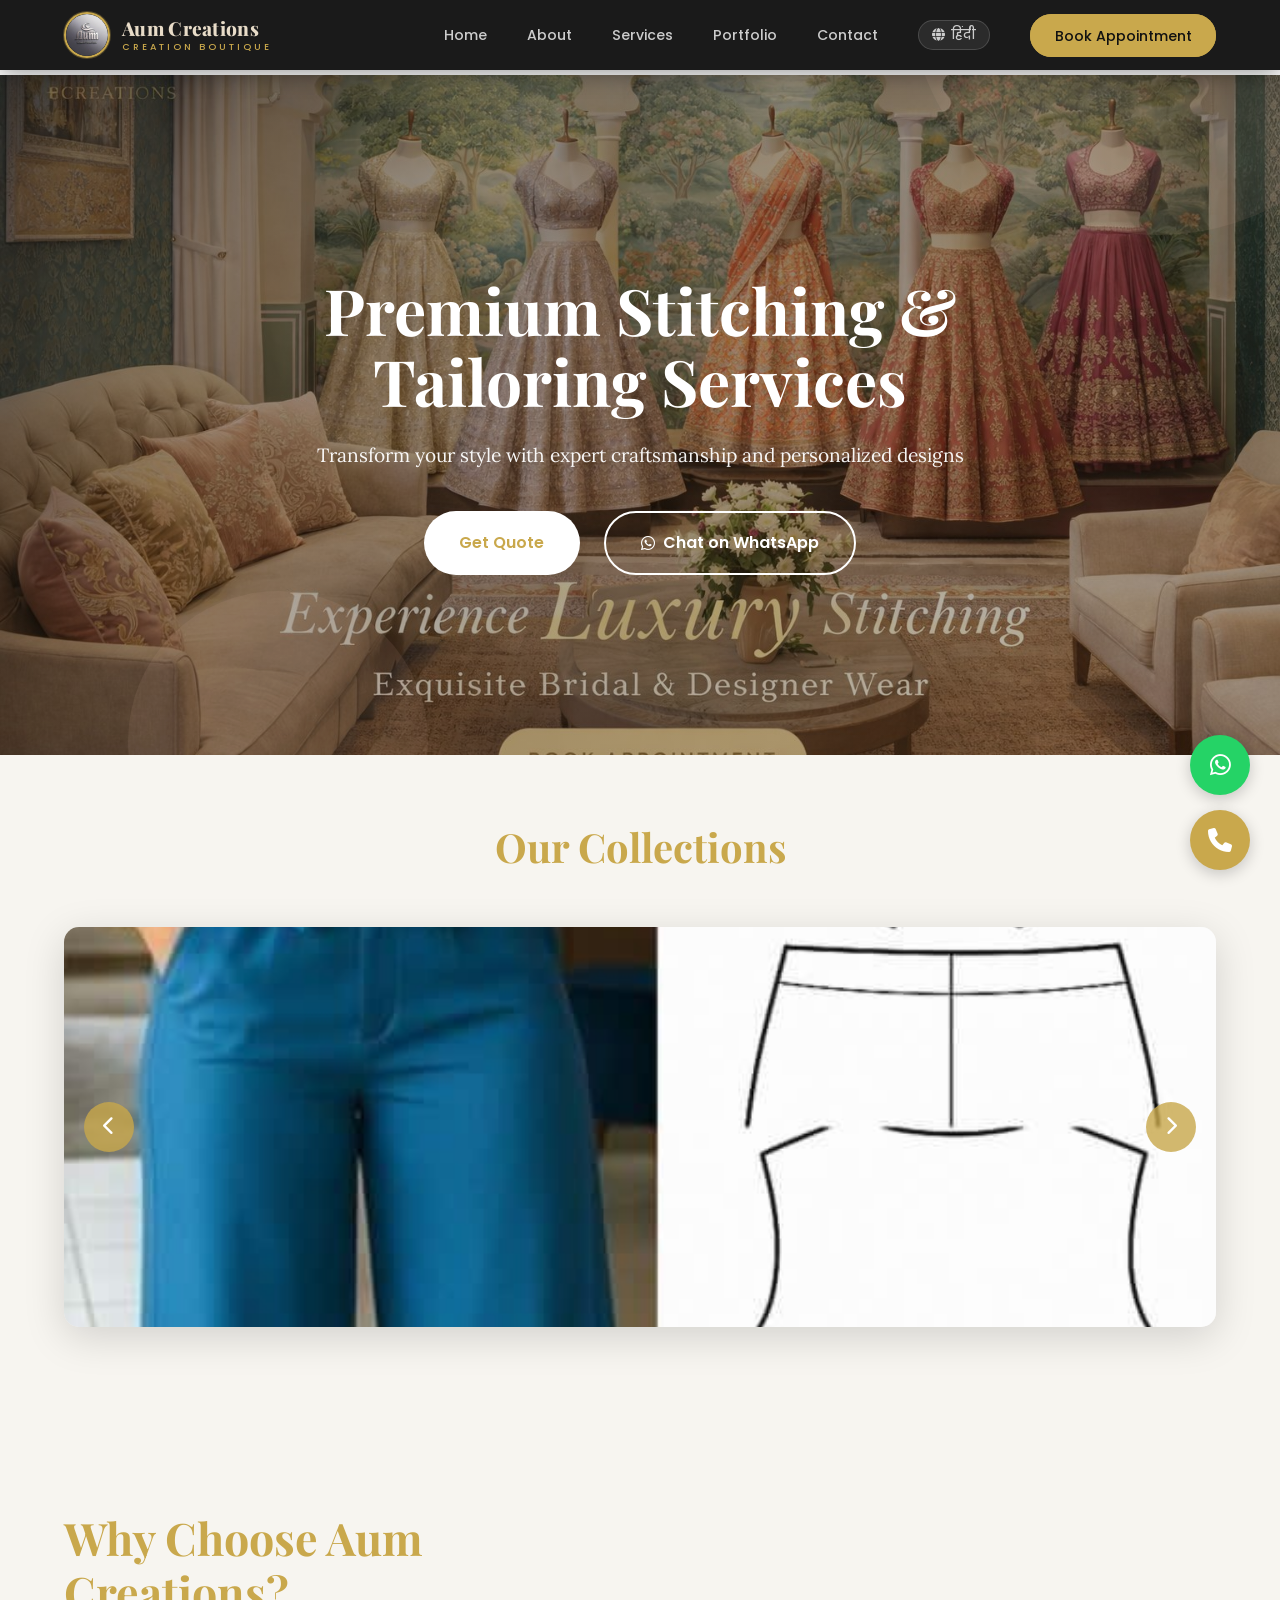
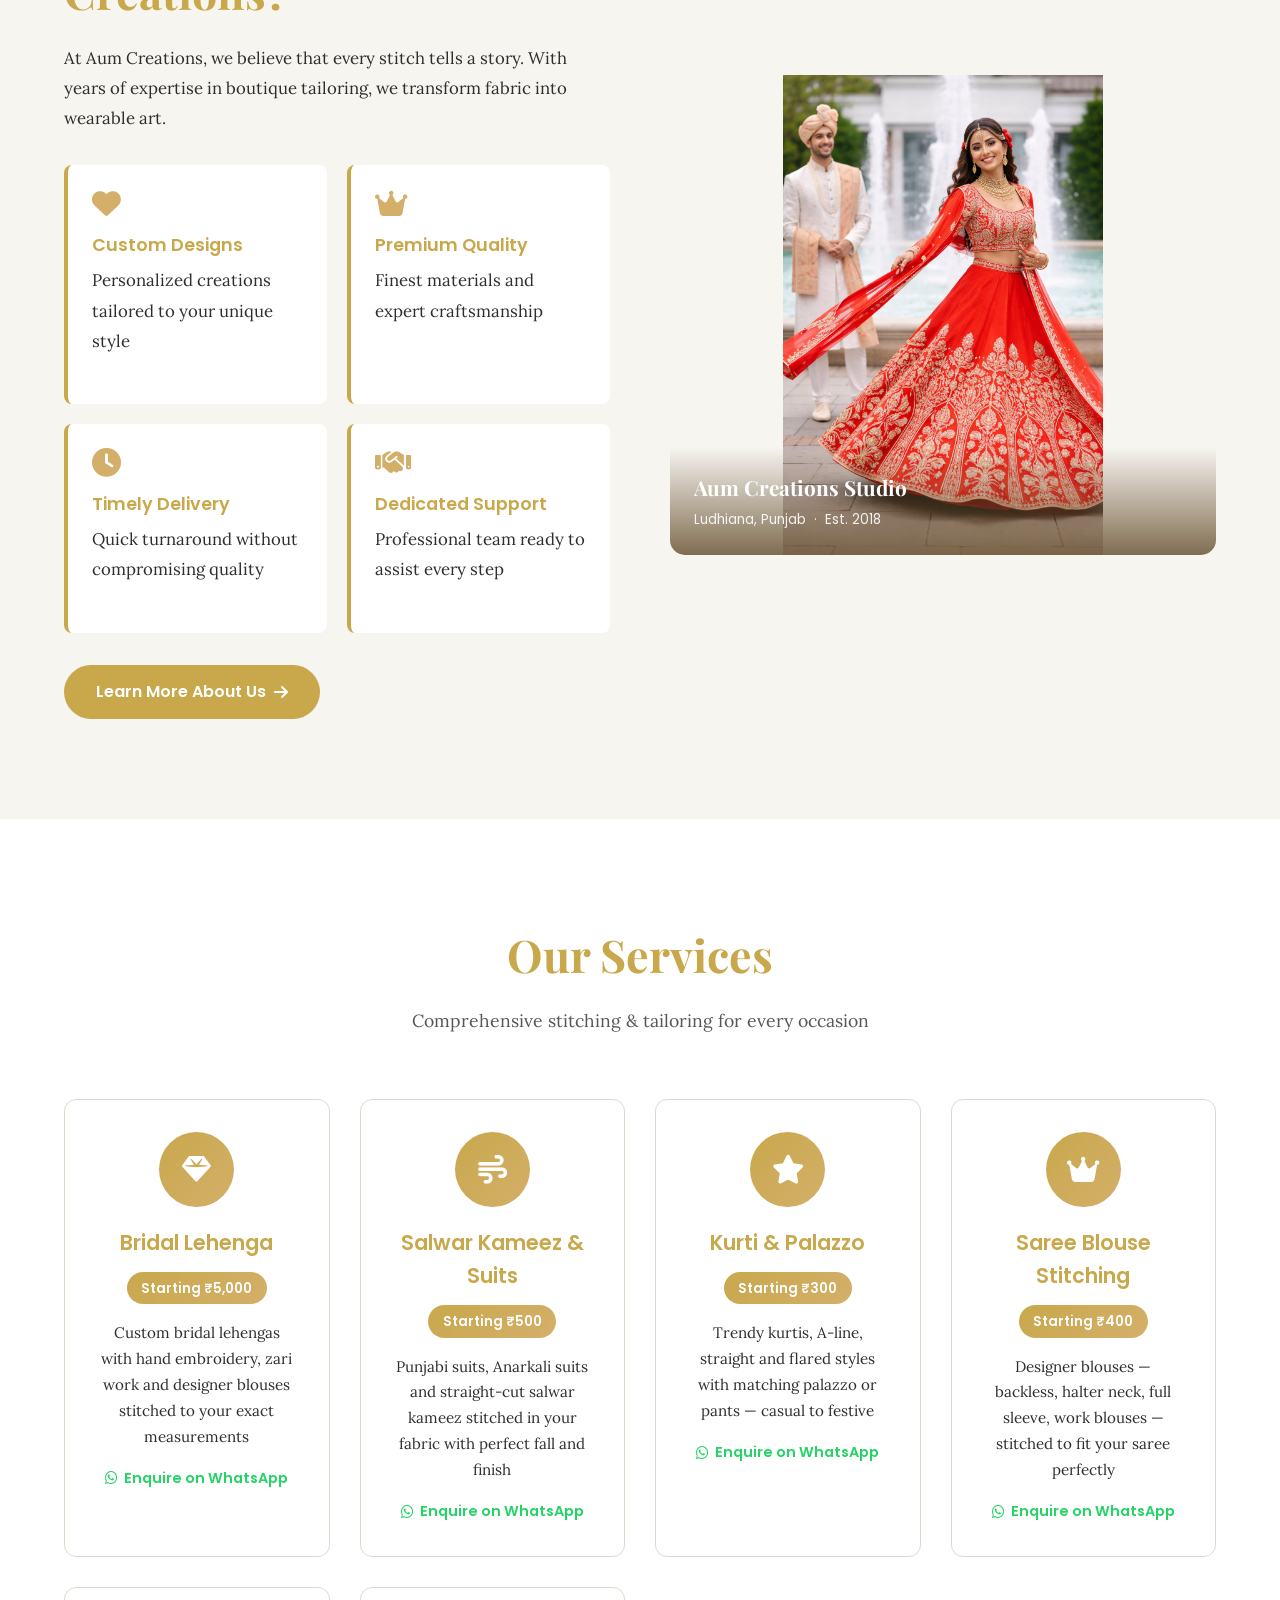
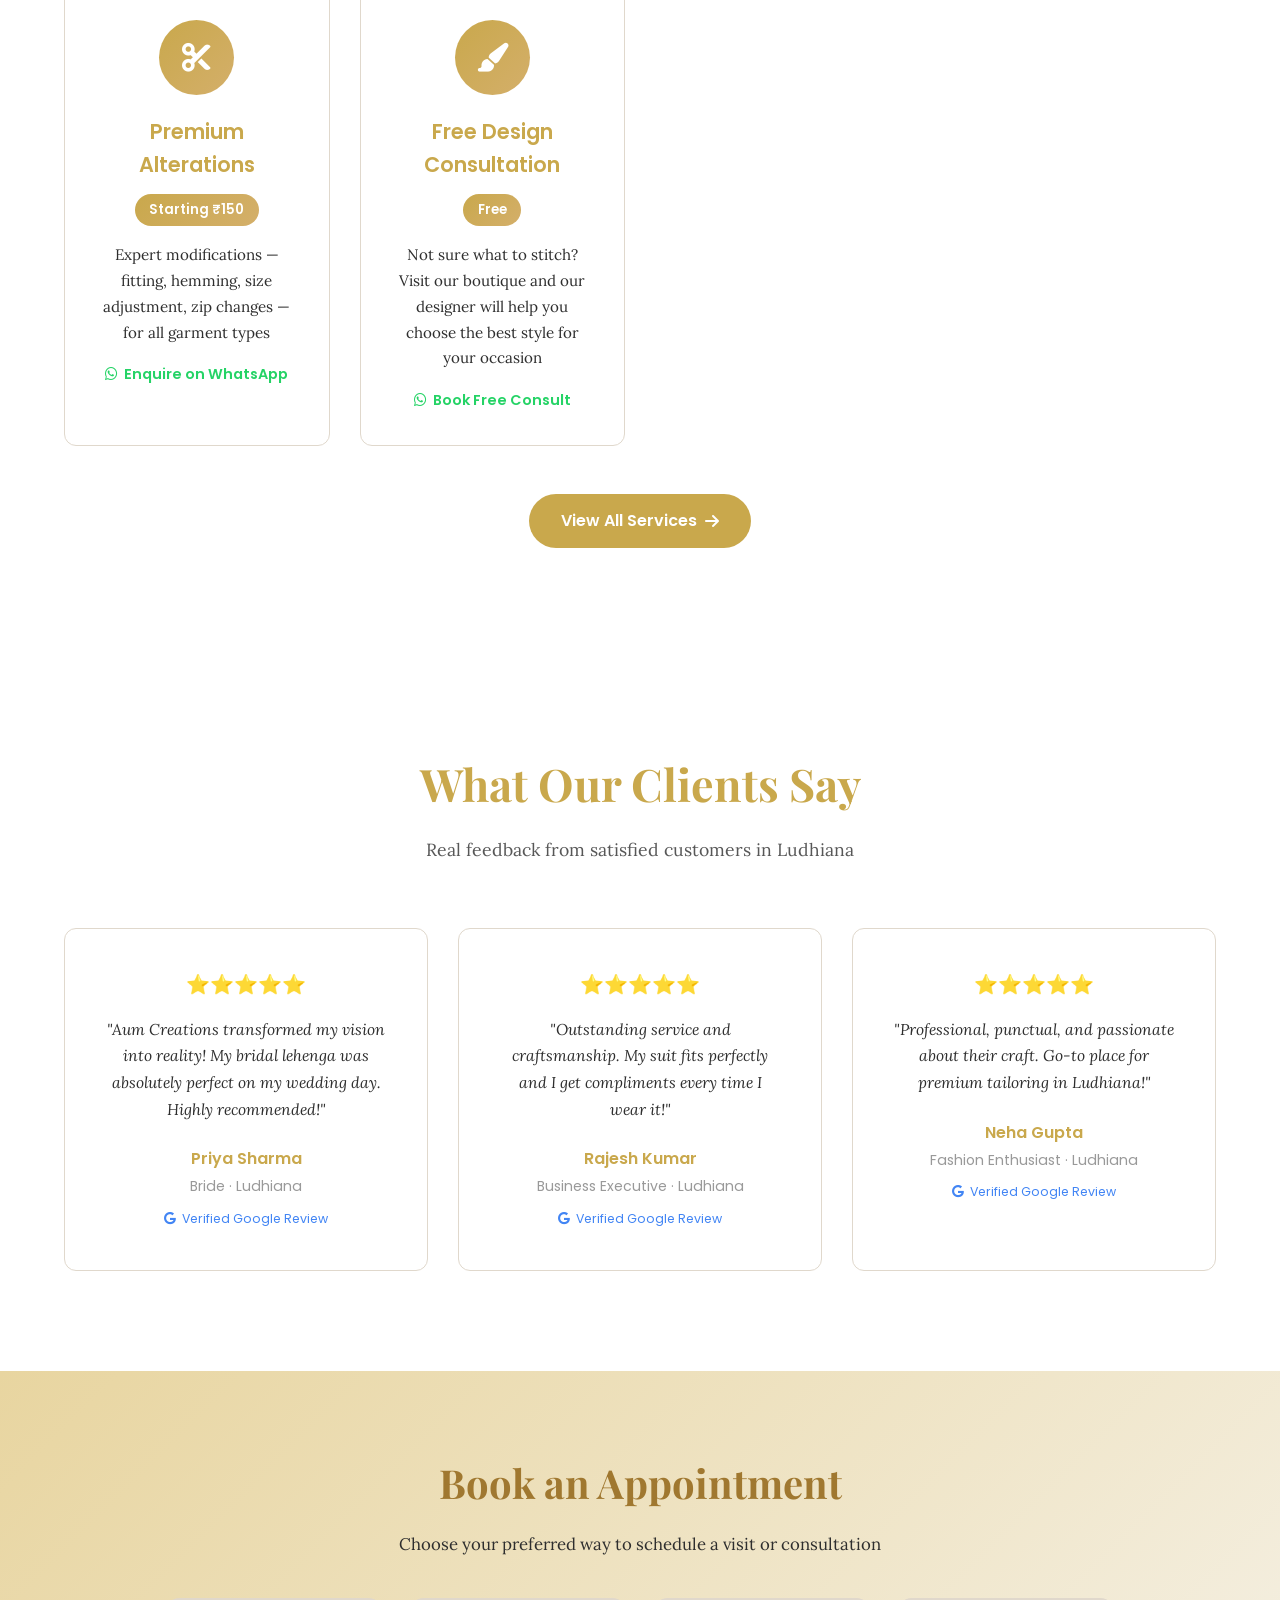
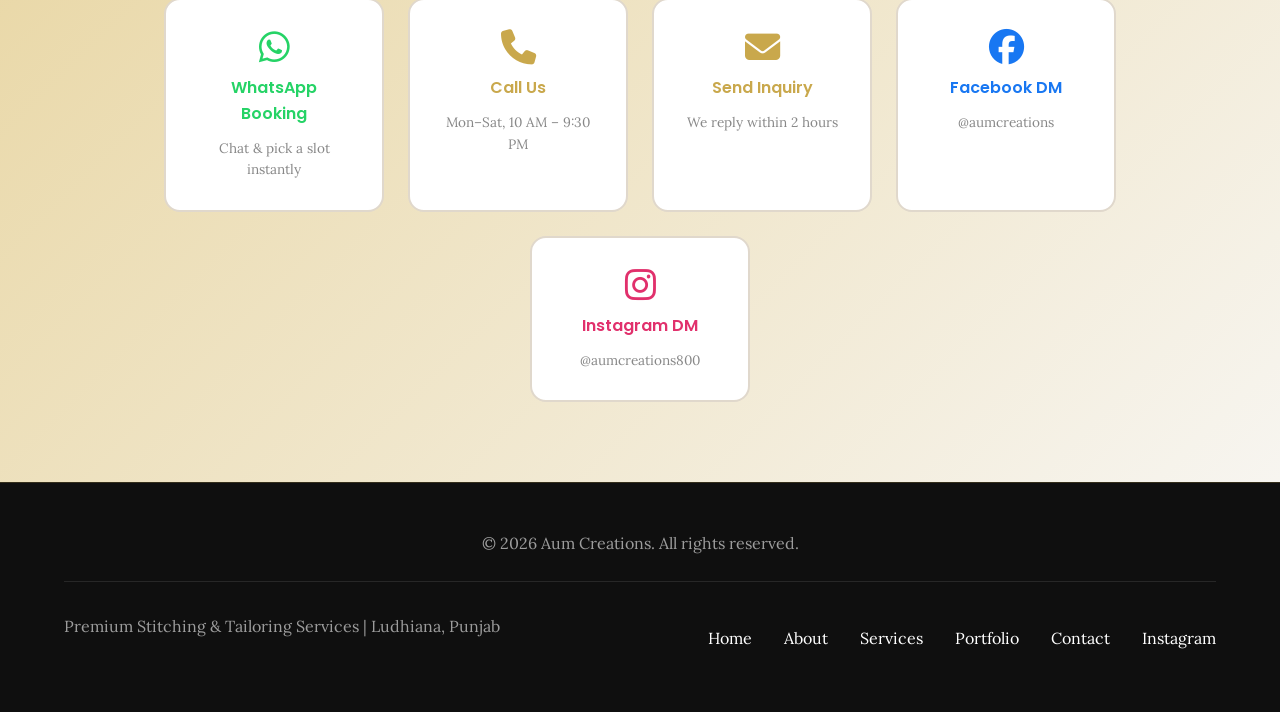
==== templates/index.html @ dcecace9 "first commit" ====
<!DOCTYPE html>
<html lang="en">
<head>
    <meta charset="UTF-8">
    <meta name="viewport" content="width=device-width, initial-scale=1.0">
    <title>Aum Creations - Premium Stitching & Tailoring Services</title>
    <meta name="description" content="Discover premium stitching and tailoring services at Aum Creations, Ludhiana. Expert craftsmanship, custom designs, bridal wear, and professional alterations.">
    <link rel="icon" href="data:image/svg+xml,<svg xmlns='http://www.w3.org/2000/svg' viewBox='0 0 100 100'><text y='.9em' font-size='90'>✂️</text></svg>">
    <link rel="preconnect" href="https://fonts.googleapis.com">
    <link rel="preconnect" href="https://fonts.gstatic.com" crossorigin>
    <link href="https://fonts.googleapis.com/css2?family=Playfair+Display:wght@700;800&family=Lora:wght@400;500;600&family=Poppins:wght@300;400;500;600&display=swap" rel="stylesheet">
    <link rel="stylesheet" href="https://cdnjs.cloudflare.com/ajax/libs/font-awesome/6.4.0/css/all.min.css">
    <link rel="stylesheet" href="/static/css/shared.css">
    <style>
        /* hero */
        .hero{margin-top:75px;background:linear-gradient(160deg,rgba(15,15,15,.5) 0%,rgba(30,22,10,.4) 50%,rgba(50,35,10,.3) 100%),url('/static/images/hero-luxury-bridal.png') center/cover no-repeat;color:var(--white);padding:120px 5% 100px;text-align:center;position:relative;overflow:hidden;min-height:680px;display:flex;align-items:center;justify-content:center}
        .hero::before{content:'';position:absolute;top:-50%;right:-10%;width:500px;height:500px;background:rgba(212,175,153,.1);border-radius:50%;animation:float 8s ease-in-out infinite}
        .hero::after{content:'';position:absolute;bottom:-20%;left:10%;width:300px;height:300px;background:rgba(212,175,153,.1);border-radius:50%;animation:float 10s ease-in-out infinite reverse}
        @keyframes float{0%,100%{transform:translateY(0)}50%{transform:translateY(-30px)}}
        .hero-content{position:relative;z-index:2;max-width:900px;animation:fadeInUp .8s ease-out}
        @keyframes fadeInUp{from{opacity:0;transform:translateY(30px)}to{opacity:1;transform:translateY(0)}}
        .hero h1{font-family:'Playfair Display',serif;font-size:4rem;margin-bottom:1.5rem;line-height:1.1}
        .hero p{font-size:1.2rem;margin-bottom:2.5rem;opacity:.95}
        .hero-cta{display:flex;gap:1.5rem;justify-content:center;flex-wrap:wrap}

        /* about preview */
        .about-preview{padding:100px 5%;background:var(--light);display:grid;grid-template-columns:1fr 1fr;gap:60px;align-items:center;max-width:1400px;margin:0 auto}
        .about-content h2{font-family:'Playfair Display',serif;font-size:2.8rem;margin-bottom:1.5rem;color:var(--primary);line-height:1.2}
        .about-content p{margin-bottom:1.5rem;font-size:1.05rem;line-height:1.8}
        .about-features{display:grid;grid-template-columns:1fr 1fr;gap:20px;margin-top:2rem}
        .feature-card{padding:1.5rem;background:var(--white);border-left:4px solid var(--primary);border-radius:8px;transition:all .3s}
        .feature-card:hover{transform:translateY(-8px);box-shadow:0 10px 30px rgba(139,111,71,.15)}
        .feature-card i{color:var(--accent);font-size:1.8rem;margin-bottom:.8rem}
        .feature-card h3{font-family:'Poppins',sans-serif;font-size:1.1rem;margin-bottom:.4rem;color:var(--primary);font-weight:600}
        .about-image{position:relative;height:480px;border-radius:15px;overflow:hidden}
        .about-image img{width:100%;height:100%;object-fit:contain;background:var(--light)}
        .about-image-overlay{position:absolute;bottom:0;left:0;right:0;background:linear-gradient(transparent,rgba(107,85,53,.85));padding:1.5rem;color:var(--white)}
        .about-image-overlay h3{font-family:'Playfair Display',serif;font-size:1.3rem;margin-bottom:.3rem}
        .about-image-overlay p{font-family:'Poppins',sans-serif;font-size:.85rem;opacity:.9}

        /* services preview */
        .services-preview{padding:100px 5%;max-width:1400px;margin:0 auto}
        .services-grid{display:grid;grid-template-columns:repeat(auto-fit,minmax(260px,1fr));gap:30px}
        .service-card{background:var(--white);border:1px solid var(--border);border-radius:12px;padding:2rem;text-align:center;transition:all .3s}
        .service-card:hover{border-color:var(--primary);box-shadow:0 15px 40px rgba(139,111,71,.2);transform:translateY(-12px)}
        .service-icon{width:75px;height:75px;background:linear-gradient(135deg,var(--primary),var(--accent));border-radius:50%;display:flex;align-items:center;justify-content:center;margin:0 auto 1.2rem;font-size:1.8rem;color:var(--white)}
        .service-card h3{font-family:'Poppins',sans-serif;font-size:1.3rem;margin-bottom:.8rem;color:var(--primary);font-weight:600}
        .price-tag{display:inline-block;background:linear-gradient(135deg,var(--primary),var(--accent));color:var(--white);font-family:'Poppins',sans-serif;font-size:.82rem;font-weight:600;padding:.35rem .9rem;border-radius:20px;margin-bottom:1rem}
        .service-card p{color:var(--text);line-height:1.7;margin-bottom:1rem;font-size:.95rem}
        .wa-link{display:inline-flex;align-items:center;gap:.4rem;color:#25d366;text-decoration:none;font-weight:600;font-family:'Poppins',sans-serif;font-size:.9rem;transition:all .3s}
        .wa-link:hover{color:#1da851;transform:translateX(3px)}
        .view-all-btn{text-align:center;margin-top:3rem}
        .view-all{display:inline-flex;align-items:center;gap:.5rem;background:var(--primary);color:var(--white);padding:.9rem 2rem;border-radius:30px;text-decoration:none;font-family:'Poppins',sans-serif;font-weight:600;transition:all .3s}
        .view-all:hover{background:var(--primary-dark);transform:translateY(-3px)}

        /* testimonials */
        .testimonials{padding:100px 5%;max-width:1400px;margin:0 auto}
        .testimonials-slider{display:grid;grid-template-columns:repeat(auto-fit,minmax(300px,1fr));gap:30px;margin-top:3rem}
        .testimonial-card{background:var(--white);border:1px solid var(--border);border-radius:12px;padding:2.5rem;text-align:center;transition:all .3s}
        .testimonial-card:hover{box-shadow:0 15px 40px rgba(139,111,71,.15);transform:translateY(-10px)}
        .stars{color:var(--warning);font-size:1.2rem;margin-bottom:1rem}
        .testimonial-text{font-size:.98rem;color:var(--text);margin-bottom:1.5rem;line-height:1.7;font-style:italic}
        .testimonial-author{font-family:'Poppins',sans-serif;font-weight:600;color:var(--primary);margin-bottom:.2rem}
        .testimonial-role{font-size:.88rem;color:#999;font-family:'Poppins',sans-serif}
        .google-badge{display:inline-flex;align-items:center;gap:.4rem;margin-top:.7rem;font-size:.78rem;color:#4285F4;font-family:'Poppins',sans-serif}

        /* booking */
        .booking{padding:80px 5%;background:linear-gradient(135deg,var(--primary-light),var(--light));text-align:center}
        .booking h2{font-family:'Playfair Display',serif;font-size:2.5rem;color:var(--primary-dark);margin-bottom:1rem}
        .booking>p{font-size:1.05rem;max-width:580px;margin:0 auto 2.5rem}
        .booking-options{display:flex;gap:1.5rem;justify-content:center;flex-wrap:wrap}
        .booking-option{background:var(--white);border:2px solid var(--border);border-radius:16px;padding:1.8rem 2rem;width:220px;cursor:pointer;transition:all .3s;text-decoration:none;color:var(--text);display:flex;flex-direction:column;align-items:center;gap:.7rem}
        .booking-option:hover{border-color:var(--primary);transform:translateY(-8px);box-shadow:0 12px 30px rgba(139,111,71,.2)}
        .booking-option i{font-size:2.2rem;color:var(--primary)}
        .booking-option h3{font-family:'Poppins',sans-serif;font-size:1rem;font-weight:600;color:var(--primary)}
        .booking-option p{font-size:.85rem;color:#888;text-align:center;margin:0}
        .booking-option.wa-opt i{color:#25d366}
        .booking-option.wa-opt:hover{border-color:#25d366}
        .booking-option.wa-opt h3{color:#25d366}
        .booking-option.insta-opt i{color:#E1306C}
        .booking-option.insta-opt:hover{border-color:#E1306C}
        .booking-option.insta-opt h3{color:#E1306C}
        .booking-option.fb-opt i{color:#1877F2}
        .booking-option.fb-opt:hover{border-color:#1877F2}
        .booking-option.fb-opt h3{color:#1877F2}

        /* image slider */
        .image-slider{padding:60px 5%;background:var(--light);max-width:1400px;margin:0 auto}
        .slider-header{text-align:center;margin-bottom:3rem}
        .slider-header h2{font-family:'Playfair Display',serif;font-size:2.5rem;color:var(--primary);margin-bottom:.8rem}
        .slider-container{position:relative;width:100%;overflow:hidden;border-radius:15px;box-shadow:0 10px 40px rgba(0,0,0,.15)}
        .slider-wrapper{display:flex;animation:slide 20s infinite linear}
        .slider-item{min-width:100%;height:400px;object-fit:cover;flex-shrink:0}
        @keyframes slide{0%{transform:translateX(0)}100%{transform:translateX(-300%)}}
        .slider-wrapper:hover{animation-play-state:paused}
        .slider-nav{position:absolute;top:50%;transform:translateY(-50%);width:100%;display:flex;justify-content:space-between;padding:0 20px;pointer-events:none;z-index:10}
        .slider-btn{background:rgba(201,168,76,.8);color:var(--white);border:none;width:50px;height:50px;border-radius:50%;font-size:1.2rem;cursor:pointer;transition:all .3s;pointer-events:all}
        .slider-btn:hover{background:var(--primary);transform:scale(1.1)}
        .slider-dots{text-align:center;padding:1.5rem 0 0}
        .dot{width:12px;height:12px;border-radius:50%;background:var(--border);margin:0 8px;display:inline-block;cursor:pointer;transition:all .3s}
        .dot.active{background:var(--primary);width:30px;border-radius:6px}

        @media(max-width:1024px){.about-preview{grid-template-columns:1fr}}
        @media(max-width:768px){
            .hero h1{font-size:2.4rem}.hero p{font-size:1.1rem}.hero-cta{flex-direction:column}.btn{width:100%;justify-content:center}
            .about-features{grid-template-columns:1fr}
            .booking-options{flex-direction:column;align-items:center}
            .booking-option{width:100%;max-width:300px}
        }
        @media(max-width:480px){.hero{padding:80px 3% 60px;min-height:auto}.hero h1{font-size:1.9rem}}
    </style>
</head>
<body class="lang-en" id="bodyEl">

<!-- HEADER -->
<header>
    <nav>
        <a href="/" class="logo"><img src="/static/images/logo.png" alt="Aum Creation Boutique Logo"><div class="logo-text">Aum Creations<span>Creation Boutique</span></div></a>
        <ul class="nav-links" id="navLinks">
            <li><a href="/"><span class="en">Home</span><span class="hi">होम</span></a></li>
            <li><a href="/about"><span class="en">About</span><span class="hi">हमारे बारे में</span></a></li>
            <li><a href="/services"><span class="en">Services</span><span class="hi">सेवाएं</span></a></li>
            <li><a href="/portfolio"><span class="en">Portfolio</span><span class="hi">पोर्टफोलियो</span></a></li>
            <li><a href="/contact"><span class="en">Contact</span><span class="hi">संपर्क</span></a></li>
            <li><button class="lang-btn" onclick="toggleLang()"><i class="fas fa-globe"></i><span id="langLabel">हिंदी</span></button></li>
            <li><a href="/contact" class="cta-btn"><span class="en">Book Appointment</span><span class="hi">अपॉइंटमेंट बुक करें</span></a></li>
        </ul>
        <button class="mobile-menu-toggle" id="mobileMenuToggle"><i class="fas fa-bars"></i></button>
    </nav>
</header>

<!-- HERO -->
<section class="hero" id="home">
    <div class="hero-content">
        <h1><span class="en">Premium Stitching &amp; Tailoring Services</span><span class="hi">प्रीमियम सिलाई और दर्जी सेवाएं</span></h1>
        <p><span class="en">Transform your style with expert craftsmanship and personalized designs</span><span class="hi">विशेषज्ञ कारीगरी और व्यक्तिगत डिज़ाइन के साथ अपनी स्टाइल बदलें</span></p>
        <div class="hero-cta">
            <a href="/contact" class="btn btn-primary"><span class="en">Get Quote</span><span class="hi">कोटेशन लें</span></a>
            <button class="btn btn-secondary" onclick="openWA('Hello Aum Creations! I would like to inquire about your services.')"><i class="fab fa-whatsapp"></i><span class="en">Chat on WhatsApp</span><span class="hi">WhatsApp पर बात करें</span></button>
        </div>
    </div>
</section>

<!-- IMAGE SLIDER -->
<section class="image-slider">
    <div class="slider-header">
        <h2><span class="en">Our Collections</span><span class="hi">हमारे संग्रह</span></h2>
    </div>
    <div class="slider-container">
        <div class="slider-wrapper" id="sliderWrapper">
            <img src="/static/images/design1.jpg" alt="Bridal Design 1" class="slider-item" loading="lazy">
            <img src="/static/images/design2.jpg" alt="Bridal Design 2" class="slider-item" loading="lazy">
            <img src="/static/images/design3.jpg" alt="Bridal Design 3" class="slider-item" loading="lazy">
            <img src="/static/images/design4.jpg" alt="Bridal Design 4" class="slider-item" loading="lazy">
            <img src="/static/images/design5.jpg" alt="Bridal Design 5" class="slider-item" loading="lazy">
            <img src="/static/images/design6.jpg" alt="Bridal Design 6" class="slider-item" loading="lazy">
            <!-- Repeat for infinite scroll -->
            <img src="/static/images/design1.jpg" alt="Bridal Design 1" class="slider-item" loading="lazy">
            <img src="/static/images/design2.jpg" alt="Bridal Design 2" class="slider-item" loading="lazy">
            <img src="/static/images/design3.jpg" alt="Bridal Design 3" class="slider-item" loading="lazy">
        </div>
        <div class="slider-nav">
            <button class="slider-btn" id="prevBtn" onclick="moveSlider(-1)"><i class="fas fa-chevron-left"></i></button>
            <button class="slider-btn" id="nextBtn" onclick="moveSlider(1)"><i class="fas fa-chevron-right"></i></button>
        </div>
    </div>
    <div class="slider-dots" id="sliderDots"></div>
</section>

<!-- ABOUT PREVIEW -->
<section class="about-preview" id="about">
    <div class="about-content">
        <h2><span class="en">Why Choose Aum Creations?</span><span class="hi">Aum Creations को क्यों चुनें?</span></h2>
        <p><span class="en">At Aum Creations, we believe that every stitch tells a story. With years of expertise in boutique tailoring, we transform fabric into wearable art.</span><span class="hi">Aum Creations में, हम मानते हैं कि हर सिलाई एक कहानी बताती है।</span></p>
        <div class="about-features">
            <div class="feature-card"><i class="fas fa-heart"></i><h3><span class="en">Custom Designs</span><span class="hi">कस्टम डिज़ाइन</span></h3><p><span class="en">Personalized creations tailored to your unique style</span><span class="hi">आपकी अनूठी स्टाइल के लिए</span></p></div>
            <div class="feature-card"><i class="fas fa-crown"></i><h3><span class="en">Premium Quality</span><span class="hi">प्रीमियम गुणवत्ता</span></h3><p><span class="en">Finest materials and expert craftsmanship</span><span class="hi">बेहतरीन सामग्री</span></p></div>
            <div class="feature-card"><i class="fas fa-clock"></i><h3><span class="en">Timely Delivery</span><span class="hi">समय पर डिलीवरी</span></h3><p><span class="en">Quick turnaround without compromising quality</span><span class="hi">गुणवत्ता से समझौता किए बिना</span></p></div>
            <div class="feature-card"><i class="fas fa-handshake"></i><h3><span class="en">Dedicated Support</span><span class="hi">समर्पित सहायता</span></h3><p><span class="en">Professional team ready to assist every step</span><span class="hi">हर कदम पर सहायता</span></p></div>
        </div>
        <div style="margin-top:2rem"><a href="/about" class="view-all"><span class="en">Learn More About Us</span><span class="hi">हमारे बारे में जानें</span> <i class="fas fa-arrow-right"></i></a></div>
    </div>
    <div class="about-image">
        <img src="/static/images/bridal-couple.png" alt="Aum Creations bridal collection" loading="lazy">
        <div class="about-image-overlay"><h3>Aum Creations Studio</h3><p>Ludhiana, Punjab &nbsp;·&nbsp; Est. 2018</p></div>
    </div>
</section>

<!-- SERVICES PREVIEW -->
<section class="services-preview">
    <div class="section-header">
        <h2><span class="en">Our Services</span><span class="hi">हमारी सेवाएं</span></h2>
        <p><span class="en">Comprehensive stitching &amp; tailoring for every occasion</span><span class="hi">हर अवसर के लिए व्यापक सिलाई सेवाएं</span></p>
    </div>
    <div class="services-grid" id="servicesGrid">
        <!-- Loaded from API -->
        <div class="service-card"><div class="service-icon"><i class="fas fa-gem"></i></div><h3>Bridal Lehenga</h3><div class="price-tag">Starting ₹5,000</div><p>Custom bridal lehengas with hand embroidery, zari work and designer blouses stitched to your exact measurements</p><a class="wa-link" href="#" onclick="return openWA('Hi! I am interested in Bridal Lehenga stitching.')"><i class="fab fa-whatsapp"></i> Enquire on WhatsApp</a></div>
        <div class="service-card"><div class="service-icon"><i class="fas fa-wind"></i></div><h3>Salwar Kameez &amp; Suits</h3><div class="price-tag">Starting ₹500</div><p>Punjabi suits, Anarkali suits and straight-cut salwar kameez stitched in your fabric with perfect fall and finish</p><a class="wa-link" href="#" onclick="return openWA('Hi! I want to get a Salwar Suit stitched.')"><i class="fab fa-whatsapp"></i> Enquire on WhatsApp</a></div>
        <div class="service-card"><div class="service-icon"><i class="fas fa-star"></i></div><h3>Kurti &amp; Palazzo</h3><div class="price-tag">Starting ₹300</div><p>Trendy kurtis, A-line, straight and flared styles with matching palazzo or pants — casual to festive</p><a class="wa-link" href="#" onclick="return openWA('Hi! I want Kurti stitching.')"><i class="fab fa-whatsapp"></i> Enquire on WhatsApp</a></div>
        <div class="service-card"><div class="service-icon"><i class="fas fa-crown"></i></div><h3>Saree Blouse Stitching</h3><div class="price-tag">Starting ₹400</div><p>Designer blouses — backless, halter neck, full sleeve, work blouses — stitched to fit your saree perfectly</p><a class="wa-link" href="#" onclick="return openWA('Hi! I need a saree blouse stitched.')"><i class="fab fa-whatsapp"></i> Enquire on WhatsApp</a></div>
        <div class="service-card"><div class="service-icon"><i class="fas fa-scissors"></i></div><h3>Premium Alterations</h3><div class="price-tag">Starting ₹150</div><p>Expert modifications — fitting, hemming, size adjustment, zip changes — for all garment types</p><a class="wa-link" href="#" onclick="return openWA('Hi! I need alteration services.')"><i class="fab fa-whatsapp"></i> Enquire on WhatsApp</a></div>
        <div class="service-card"><div class="service-icon"><i class="fas fa-paint-brush"></i></div><h3>Free Design Consultation</h3><div class="price-tag">Free</div><p>Not sure what to stitch? Visit our boutique and our designer will help you choose the best style for your occasion</p><a class="wa-link" href="#" onclick="return openWA('Hi! I would like a free design consultation.')"><i class="fab fa-whatsapp"></i> Book Free Consult</a></div>
    </div>
    <div class="view-all-btn"><a href="/services" class="view-all"><span class="en">View All Services</span><span class="hi">सभी सेवाएं देखें</span> <i class="fas fa-arrow-right"></i></a></div>
</section>

<!-- TESTIMONIALS -->
<section class="testimonials">
    <div class="section-header">
        <h2><span class="en">What Our Clients Say</span><span class="hi">हमारे ग्राहक क्या कहते हैं</span></h2>
        <p><span class="en">Real feedback from satisfied customers in Ludhiana</span><span class="hi">लुधियाना के संतुष्ट ग्राहकों की प्रतिक्रिया</span></p>
    </div>
    <div class="testimonials-slider">
        <div class="testimonial-card"><div class="stars">⭐⭐⭐⭐⭐</div><p class="testimonial-text">"Aum Creations transformed my vision into reality! My bridal lehenga was absolutely perfect on my wedding day. Highly recommended!"</p><p class="testimonial-author">Priya Sharma</p><p class="testimonial-role">Bride · Ludhiana</p><div class="google-badge"><i class="fab fa-google"></i> Verified Google Review</div></div>
        <div class="testimonial-card"><div class="stars">⭐⭐⭐⭐⭐</div><p class="testimonial-text">"Outstanding service and craftsmanship. My suit fits perfectly and I get compliments every time I wear it!"</p><p class="testimonial-author">Rajesh Kumar</p><p class="testimonial-role">Business Executive · Ludhiana</p><div class="google-badge"><i class="fab fa-google"></i> Verified Google Review</div></div>
        <div class="testimonial-card"><div class="stars">⭐⭐⭐⭐⭐</div><p class="testimonial-text">"Professional, punctual, and passionate about their craft. Go-to place for premium tailoring in Ludhiana!"</p><p class="testimonial-author">Neha Gupta</p><p class="testimonial-role">Fashion Enthusiast · Ludhiana</p><div class="google-badge"><i class="fab fa-google"></i> Verified Google Review</div></div>
    </div>
</section>

<!-- BOOKING -->
<section class="booking">
    <h2><span class="en">Book an Appointment</span><span class="hi">अपॉइंटमेंट बुक करें</span></h2>
    <p><span class="en">Choose your preferred way to schedule a visit or consultation</span><span class="hi">अपनी पसंदीदा विधि से अपॉइंटमेंट शेड्यूल करें</span></p>
    <div class="booking-options">
        <a class="booking-option wa-opt" href="#" onclick="return openWA('Hi! I would like to book an appointment.')"><i class="fab fa-whatsapp"></i><h3><span class="en">WhatsApp Booking</span><span class="hi">WhatsApp बुकिंग</span></h3><p><span class="en">Chat &amp; pick a slot instantly</span><span class="hi">तुरंत स्लॉट चुनें</span></p></a>
        <a class="booking-option" href="tel:+91 92172 97800"><i class="fas fa-phone"></i><h3><span class="en">Call Us</span><span class="hi">कॉल करें</span></h3><p><span class="en">Mon–Sat, 10 AM – 9:30 PM</span><span class="hi">सोम–शनि, सुबह 10 – शाम 9:30</span></p></a>
        <a class="booking-option" href="/contact"><i class="fas fa-envelope"></i><h3><span class="en">Send Inquiry</span><span class="hi">जानकारी भेजें</span></h3><p><span class="en">We reply within 2 hours</span><span class="hi">2 घंटे में जवाब</span></p></a>
        <a class="booking-option fb-opt" href="https://www.facebook.com/profile.php?id=61583735537832" target="_blank"><i class="fab fa-facebook"></i><h3>Facebook DM</h3><p>@aumcreations</p></a>
        <a class="booking-option insta-opt" href="https://www.instagram.com/aumcreations800/" target="_blank"><i class="fab fa-instagram"></i><h3>Instagram DM</h3><p>@aumcreations800</p></a>
    </div>
</section>

<!-- FOOTER -->
<footer>
    <p>&copy; <span id="yr"></span> Aum Creations. All rights reserved.</p>
    <div class="footer-bottom">
        <p>Premium Stitching &amp; Tailoring Services | Ludhiana, Punjab</p>
        <div class="footer-links">
            <a href="/">Home</a><a href="/about">About</a><a href="/services">Services</a>
            <a href="/portfolio">Portfolio</a><a href="/contact">Contact</a>
            <a href="https://www.instagram.com/aumcreations800/" target="_blank">Instagram</a>
        </div>
    </div>
</footer>

<!-- STICKY -->
<div class="sticky-contact">
    <a href="#" onclick="return openWA('Hello Aum Creations!')" class="sticky-btn whatsapp-btn"><i class="fab fa-whatsapp"></i></a>
    <a href="tel:+91 92172 97800" class="sticky-btn call-btn"><i class="fas fa-phone"></i></a>
    <div class="sticky-btn scroll-to-top" id="scrollToTop"><i class="fas fa-arrow-up"></i></div>
</div>

<script src="/static/js/shared.js"></script>
<script>
// Image Slider
let currentSlide = 0;
let sliderAutoplay;

function startSlider() {
    const sliderWrapper = document.getElementById('sliderWrapper');
    const totalItems = 9; // 6 original + 3 repeat
    
    sliderAutoplay = setInterval(() => {
        currentSlide += 1;
        if (currentSlide >= totalItems) {
            currentSlide = 0;
        }
        updateSlider();
    }, 3000); // Auto advance every 3 seconds
}

function moveSlider(direction) {
    const sliderWrapper = document.getElementById('sliderWrapper');
    const totalItems = 9;
    currentSlide += direction;
    
    if (currentSlide < 0) {
        currentSlide = totalItems - 1;
    } else if (currentSlide >= totalItems) {
        currentSlide = 0;
    }
    
    clearInterval(sliderAutoplay);
    updateSlider();
    startSlider();
}

function updateSlider() {
    const sliderWrapper = document.getElementById('sliderWrapper');
    const offset = -currentSlide * 100;
    sliderWrapper.style.transform = `translateX(${offset}%)`;
    sliderWrapper.style.transition = 'transform 0.5s ease-in-out';
}

// Initialize slider on page load
document.addEventListener('DOMContentLoaded', () => {
    startSlider();
});
</script>
</body>
</html>
---- static/css/shared.css ----
*{margin:0;padding:0;box-sizing:border-box}
:root{
  --primary:#c9a84c;
  --primary-dark:#a07830;
  --primary-light:#e8d5a0;
  --accent:#d4af6a;
  --dark:#111111;
  --nav-bg:#1a1a1a;
  --light:#f7f5f0;
  --white:#ffffff;
  --text:#2e2e2e;
  --border:#e0d8cc;
  --success:#27ae60;
  --warning:#f39c12;
  --silver:#b0b8c1;
  --charcoal:#374151;
}
html{scroll-behavior:smooth}
body{font-family:'Lora',serif;color:var(--text);background:var(--white);line-height:1.6;overflow-x:hidden}

/* language */
.lang-en .hi{display:none}
.lang-hi .en{display:none}

/* header */
header{background:var(--nav-bg);position:fixed;top:0;left:0;right:0;z-index:1000;box-shadow:0 2px 24px rgba(0,0,0,.45);animation:slideDown .6s ease-out}
@keyframes slideDown{from{transform:translateY(-100%);opacity:0}to{transform:translateY(0);opacity:1}}
nav{display:flex;justify-content:space-between;align-items:center;padding:0.75rem 5%;max-width:1400px;margin:0 auto;width:100%}

/* ── LOGO ── */
.logo{display:flex;align-items:center;gap:0.75rem;text-decoration:none;line-height:1}
.logo img{
  height:46px;width:46px;
  object-fit:cover;
  border-radius:50%;
  border:2px solid var(--primary);
  box-shadow:0 0 0 1px rgba(201,168,76,0.3);
  flex-shrink:0;
  display:block;
}
.logo-text{
  display:flex;flex-direction:column;
  font-family:'Playfair Display',serif;
  font-size:1.2rem;font-weight:800;
  color:#e8dcc8;
  letter-spacing:0.3px;line-height:1.2;
}
.logo-text span{
  font-size:0.58rem;font-weight:500;
  color:var(--primary);
  letter-spacing:3px;
  font-family:'Poppins',sans-serif;
  text-transform:uppercase;
  margin-top:1px;
}

/* nav links */
.nav-links{display:flex;list-style:none;gap:2.5rem;align-items:center}
.nav-links a{color:#ccc;text-decoration:none;font-family:'Poppins',sans-serif;font-size:.88rem;font-weight:500;position:relative;transition:color .3s}
.nav-links a::after{content:'';position:absolute;bottom:-5px;left:0;width:0;height:2px;background:var(--primary);transition:width .3s}
.nav-links a:hover{color:var(--primary)}
.nav-links a:hover::after{width:100%}
.cta-btn{background:var(--primary);color:var(--dark)!important;padding:.6rem 1.4rem;border-radius:30px;font-family:'Poppins',sans-serif;font-weight:600;transition:all .3s;border:2px solid var(--primary)}
.cta-btn::after{display:none!important}
.cta-btn:hover{background:transparent;color:var(--primary)!important;transform:translateY(-2px);box-shadow:0 8px 20px rgba(201,168,76,.25)}
.lang-btn{background:rgba(255,255,255,0.08);border:1px solid rgba(255,255,255,0.15);border-radius:20px;padding:.3rem .8rem;cursor:pointer;font-family:'Poppins',sans-serif;font-size:.8rem;font-weight:500;color:#ccc;transition:all .3s;display:flex;align-items:center;gap:.4rem}
.lang-btn:hover{background:var(--primary);color:var(--dark);border-color:var(--primary)}
.mobile-menu-toggle{display:none;background:none;border:none;font-size:1.5rem;cursor:pointer;color:var(--primary)}

/* buttons */
.btn{padding:1.1rem 2.2rem;font-size:1rem;border:none;border-radius:40px;cursor:pointer;font-family:'Poppins',sans-serif;font-weight:600;transition:all .3s;text-decoration:none;display:inline-flex;align-items:center;gap:.5rem}
.btn-primary{background:var(--white);color:var(--primary)}
.btn-primary:hover{transform:translateY(-4px);box-shadow:0 12px 30px rgba(0,0,0,.3)}
.btn-secondary{background:transparent;color:var(--white);border:2px solid var(--white)}
.btn-secondary:hover{background:var(--white);color:var(--primary);transform:translateY(-4px)}

/* section headers */
.section-header{text-align:center;margin-bottom:4rem}
.section-header h2{font-family:'Playfair Display',serif;font-size:2.8rem;color:var(--primary);margin-bottom:1rem}
.section-header p{font-size:1.1rem;color:var(--text);max-width:600px;margin:0 auto;opacity:.8}

/* sticky */
.sticky-contact{position:fixed;bottom:30px;right:30px;z-index:999;display:flex;flex-direction:column;gap:15px}
.sticky-btn{width:60px;height:60px;border-radius:50%;display:flex;align-items:center;justify-content:center;cursor:pointer;transition:all .3s;box-shadow:0 4px 15px rgba(0,0,0,.2);text-decoration:none;font-size:1.5rem}
.whatsapp-btn{background:#25d366;color:var(--white)}
.whatsapp-btn:hover{background:#20ba5a;transform:scale(1.15)}
.call-btn{background:var(--primary);color:var(--white)}
.call-btn:hover{background:var(--primary-dark);transform:scale(1.15)}
.scroll-to-top{background:var(--accent);color:var(--white);display:none}
.scroll-to-top.show{display:flex}
.scroll-to-top:hover{transform:scale(1.15)}

/* footer */
footer{background:#0f0f0f;color:#ccc;padding:3rem 5%;text-align:center;border-top:1px solid rgba(201,168,76,0.2)}
footer p{margin-bottom:1.5rem;opacity:.75}
.footer-bottom{border-top:1px solid rgba(255,255,255,.1);padding-top:2rem;display:flex;justify-content:space-between;align-items:center;flex-wrap:wrap;gap:2rem;max-width:1400px;margin:0 auto}
.footer-links{display:flex;gap:2rem;justify-content:center;flex-wrap:wrap}
.footer-links a{color:var(--white);text-decoration:none;transition:color .3s}
.footer-links a:hover{color:var(--accent)}

/* page hero (for inner pages) */
.page-hero{margin-top:75px;background:linear-gradient(135deg,rgba(15,15,15,.5),rgba(30,22,10,.4)),url('images/hero-luxury-bridal.png') center/cover no-repeat;color:var(--white);padding:80px 5%;text-align:center}
.page-hero h1{font-family:'Playfair Display',serif;font-size:3rem;margin-bottom:1rem}
.page-hero p{font-size:1.1rem;opacity:.9}

/* responsive */
@media(max-width:1024px){.about,.contact-wrapper{grid-template-columns:1fr}}
@media(max-width:768px){
    .mobile-menu-toggle{display:block}
    .nav-links{position:absolute;top:100%;left:0;right:0;background:var(--nav-bg);flex-direction:column;gap:1rem;padding:2rem;display:none;box-shadow:0 10px 30px rgba(0,0,0,.5);border-top:1px solid rgba(255,255,255,0.07)}
    .nav-links.active{display:flex}
    .section-header h2{font-size:2rem}
    .footer-bottom{flex-direction:column;text-align:center}
    .footer-links{justify-content:center}
    .sticky-contact{bottom:20px;right:20px}
}
@media(max-width:480px){
    nav{padding:0.6rem 3%}.logo img{height:36px;width:36px}.logo-text{font-size:1rem}
    .sticky-btn{width:50px;height:50px;font-size:1.2rem}
}
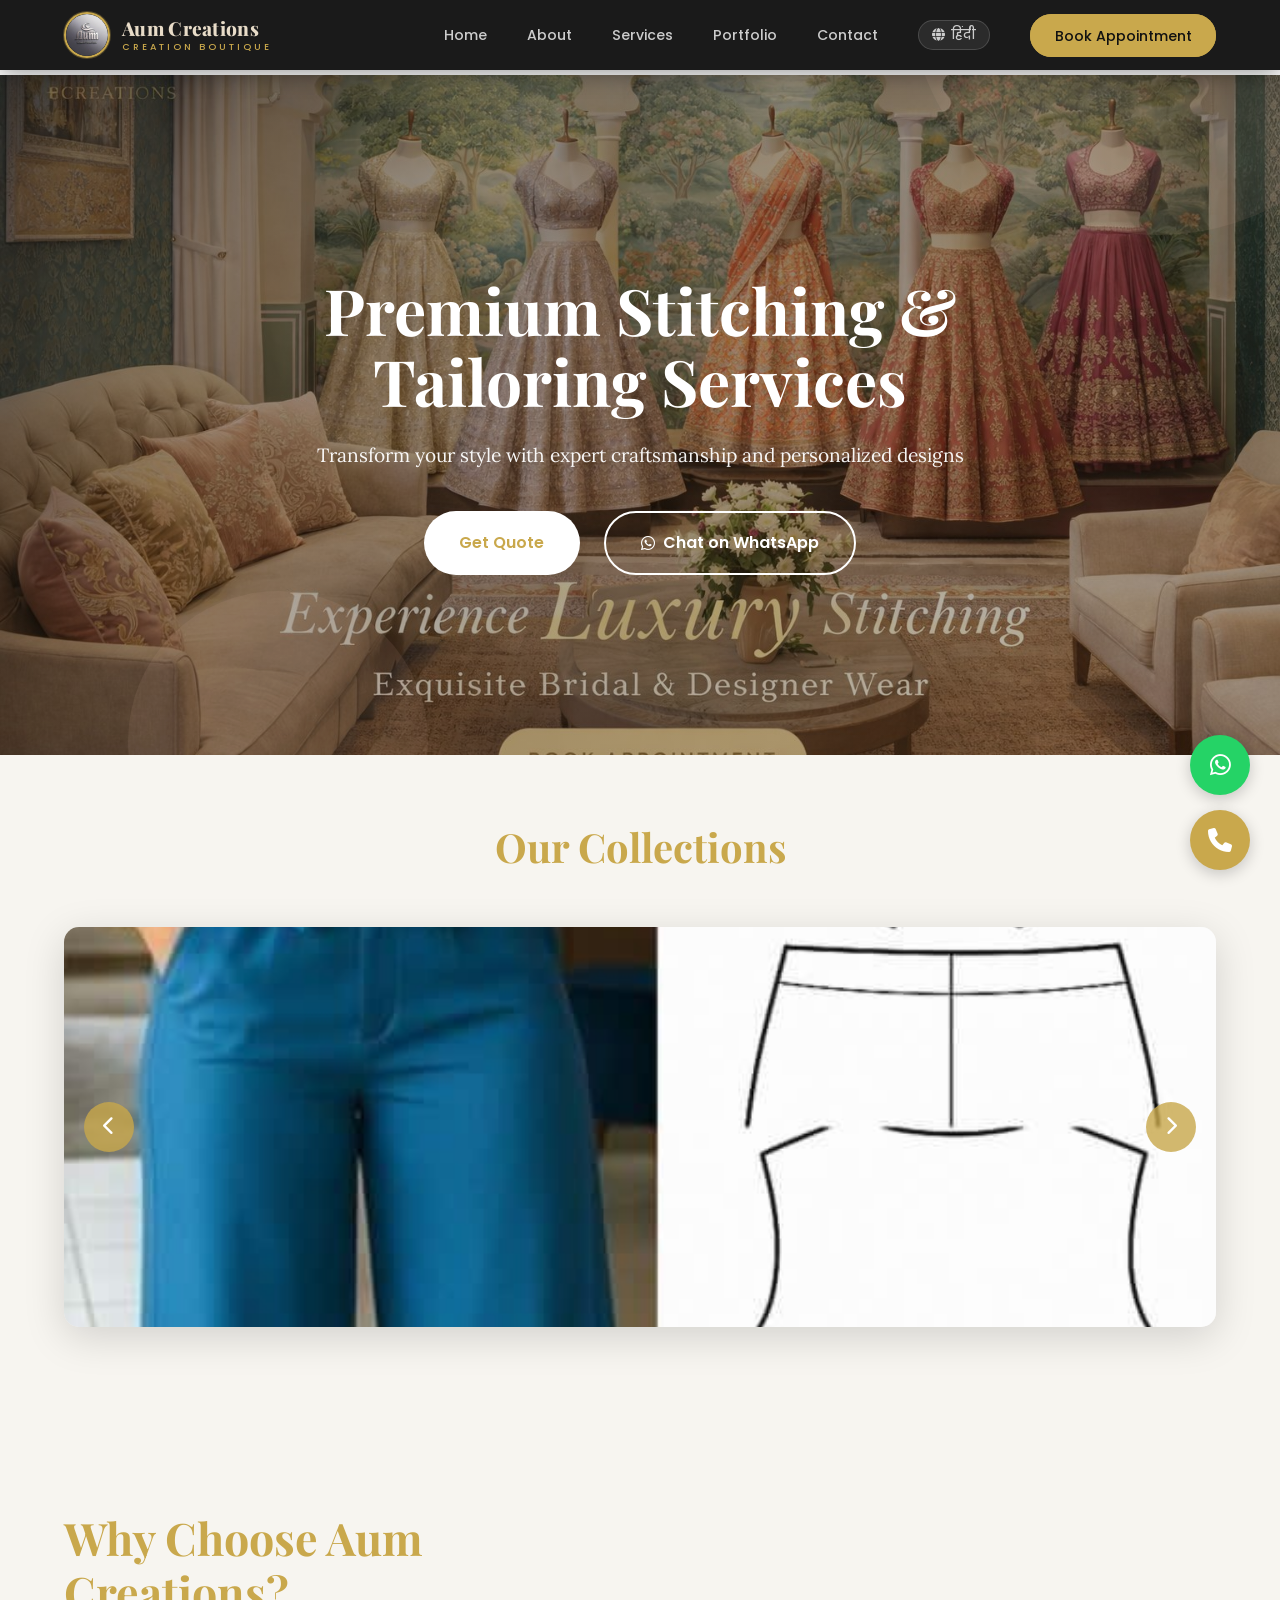
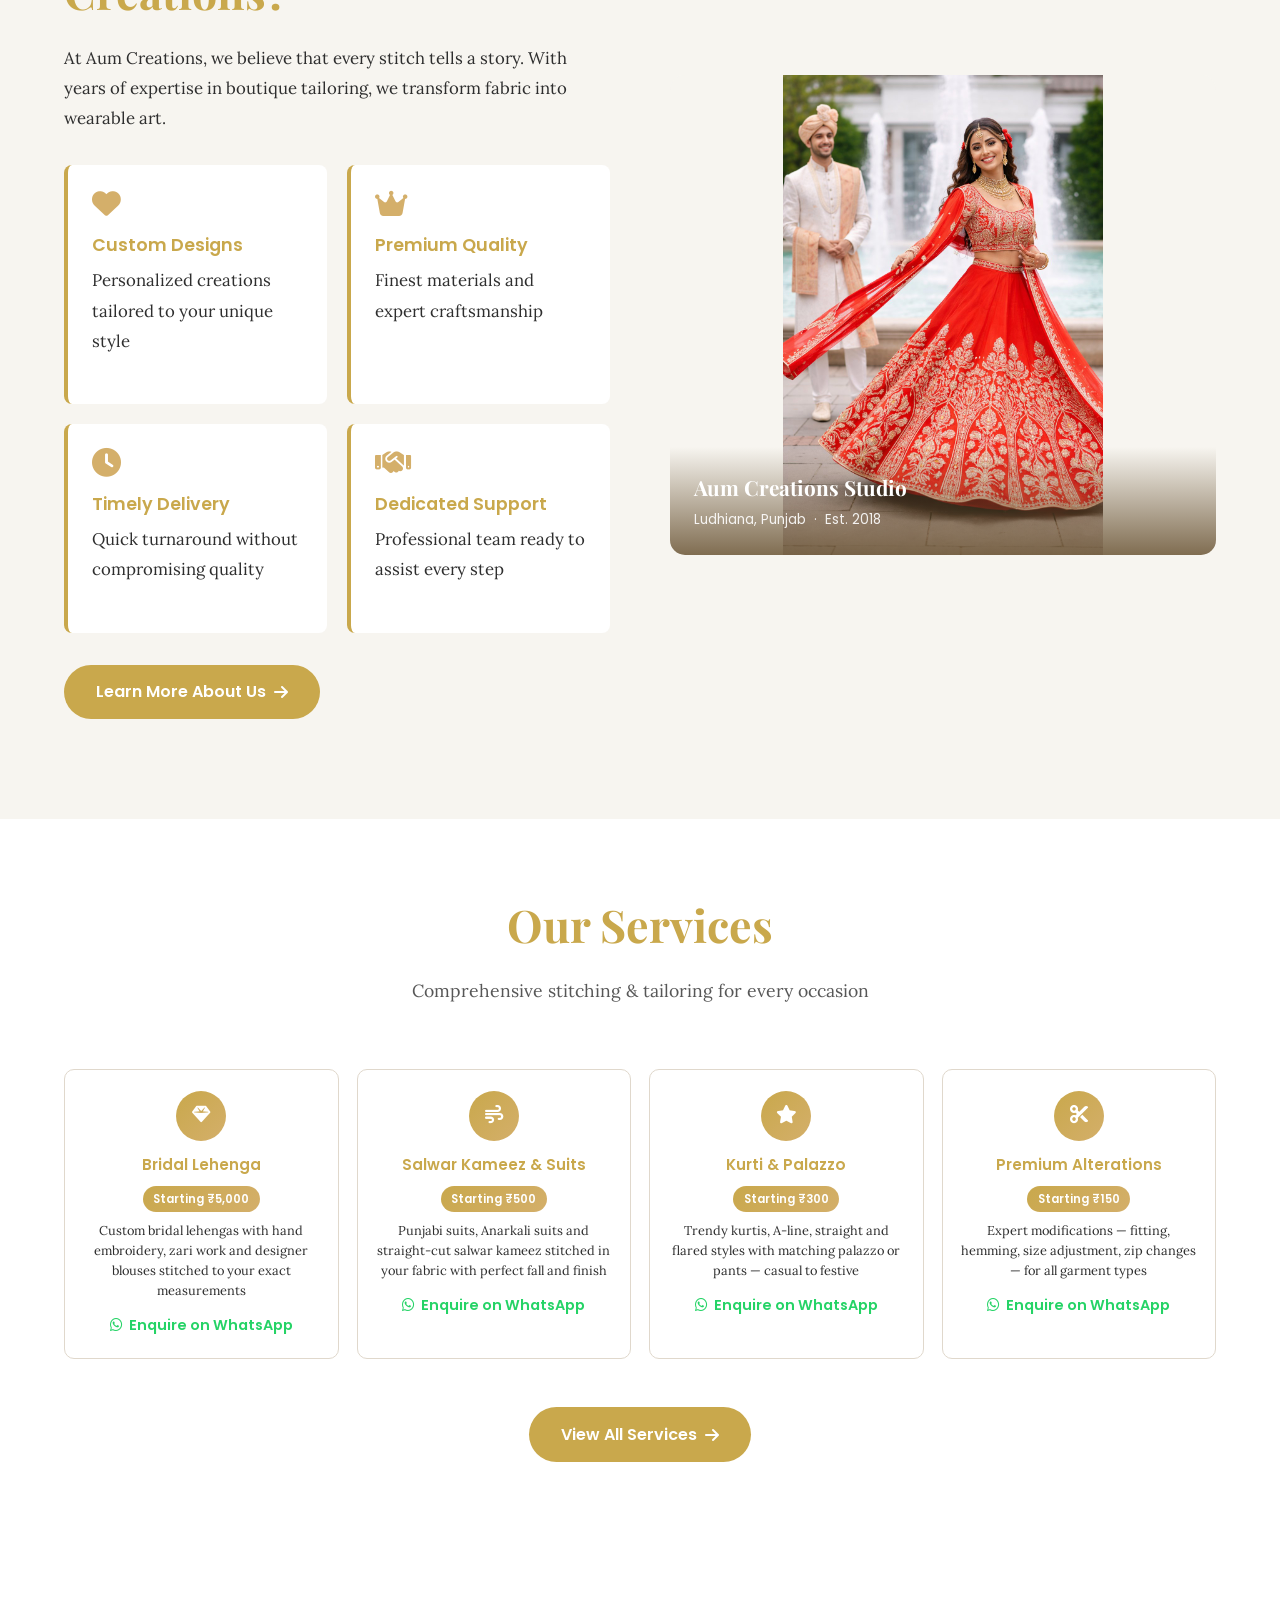
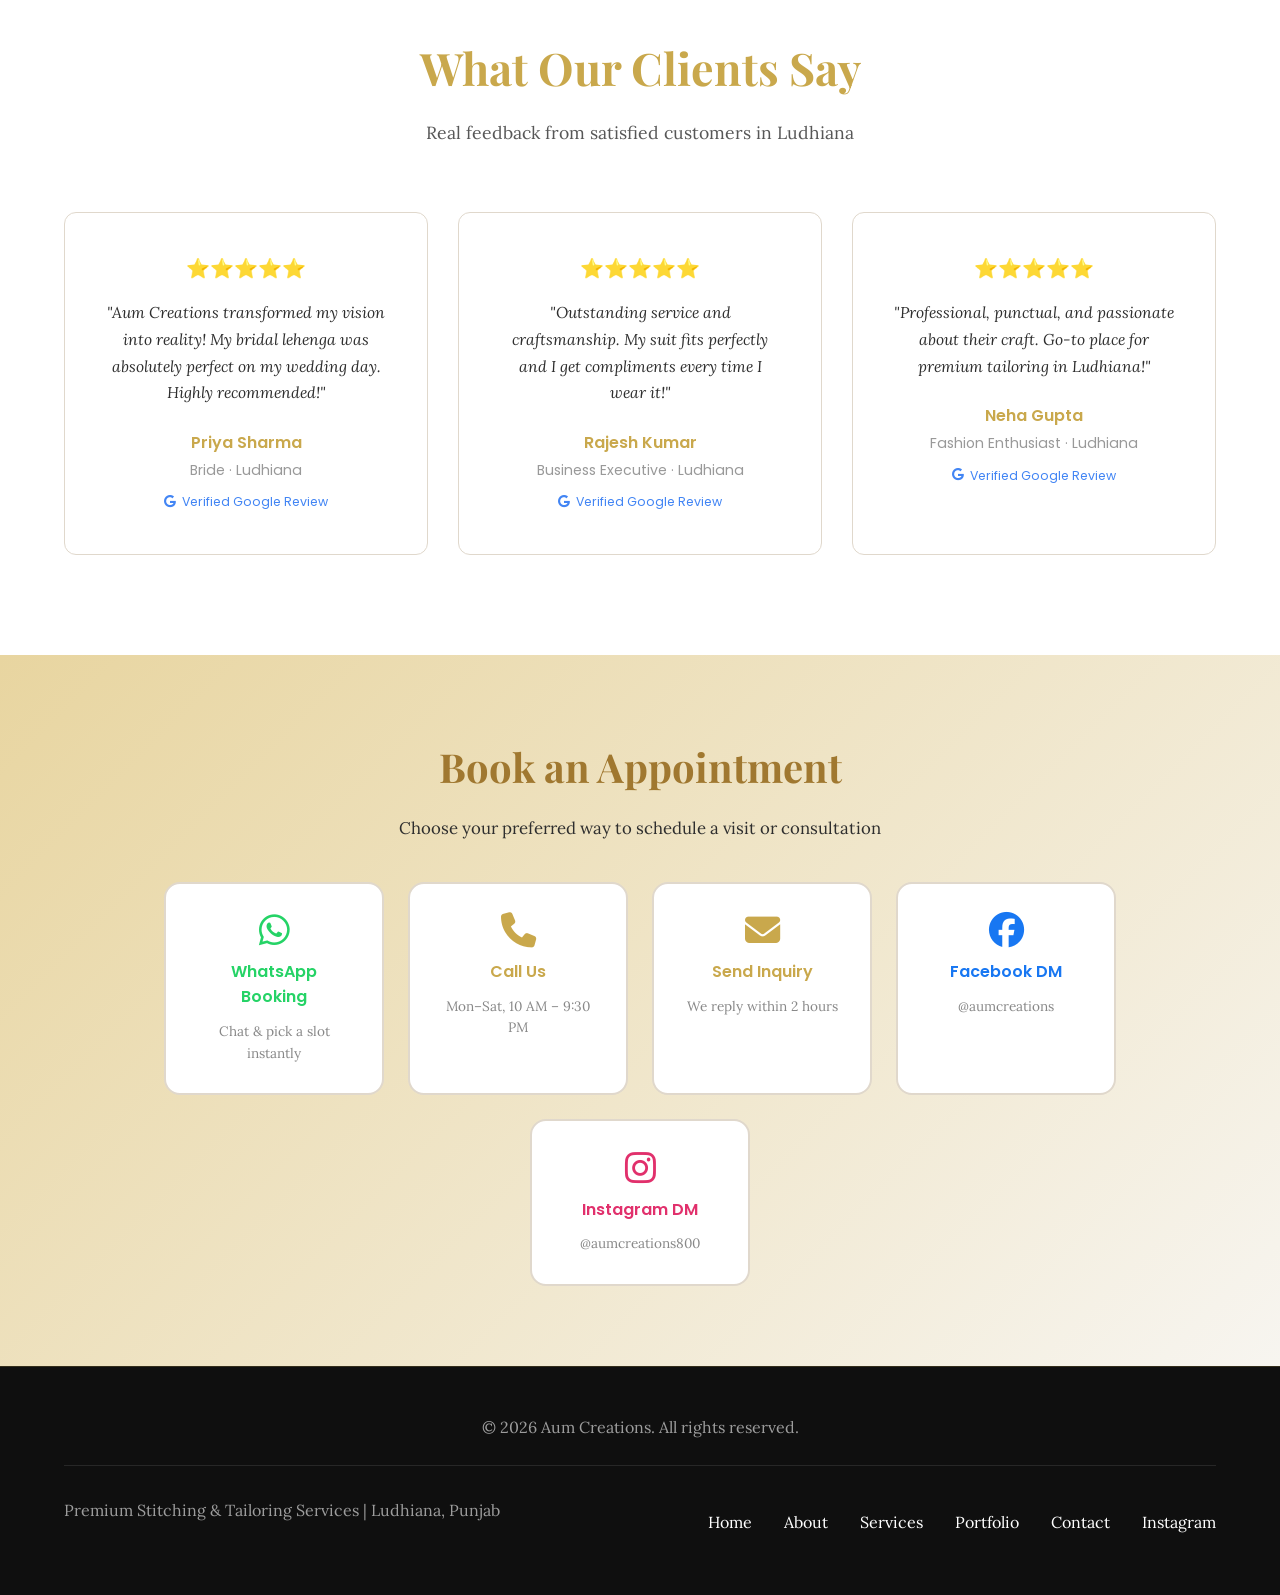
==== commit 9f70af1c: "Fix Railway deployment - static paths, services layout" ====
--- a/templates/index.html
+++ b/templates/index.html
@@ -39,14 +39,14 @@
         .about-image-overlay p{font-family:'Poppins',sans-serif;font-size:.85rem;opacity:.9}
 
         /* services preview */
-        .services-preview{padding:100px 5%;max-width:1400px;margin:0 auto}
-        .services-grid{display:grid;grid-template-columns:repeat(auto-fit,minmax(260px,1fr));gap:30px}
-        .service-card{background:var(--white);border:1px solid var(--border);border-radius:12px;padding:2rem;text-align:center;transition:all .3s}
-        .service-card:hover{border-color:var(--primary);box-shadow:0 15px 40px rgba(139,111,71,.2);transform:translateY(-12px)}
-        .service-icon{width:75px;height:75px;background:linear-gradient(135deg,var(--primary),var(--accent));border-radius:50%;display:flex;align-items:center;justify-content:center;margin:0 auto 1.2rem;font-size:1.8rem;color:var(--white)}
-        .service-card h3{font-family:'Poppins',sans-serif;font-size:1.3rem;margin-bottom:.8rem;color:var(--primary);font-weight:600}
-        .price-tag{display:inline-block;background:linear-gradient(135deg,var(--primary),var(--accent));color:var(--white);font-family:'Poppins',sans-serif;font-size:.82rem;font-weight:600;padding:.35rem .9rem;border-radius:20px;margin-bottom:1rem}
-        .service-card p{color:var(--text);line-height:1.7;margin-bottom:1rem;font-size:.95rem}
+        .services-preview{padding:70px 5%;max-width:1400px;margin:0 auto}
+        .services-grid{display:grid;grid-template-columns:repeat(4,1fr);gap:18px}
+        .service-card{background:var(--white);border:1px solid var(--border);border-radius:10px;padding:1.3rem 1rem;text-align:center;transition:all .3s}
+        .service-card:hover{border-color:var(--primary);box-shadow:0 8px 24px rgba(139,111,71,.18);transform:translateY(-5px)}
+        .service-icon{width:50px;height:50px;background:linear-gradient(135deg,var(--primary),var(--accent));border-radius:50%;display:flex;align-items:center;justify-content:center;margin:0 auto .8rem;font-size:1.15rem;color:var(--white)}
+        .service-card h3{font-family:'Poppins',sans-serif;font-size:.95rem;margin-bottom:.45rem;color:var(--primary);font-weight:600}
+        .price-tag{display:inline-block;background:linear-gradient(135deg,var(--primary),var(--accent));color:var(--white);font-family:'Poppins',sans-serif;font-size:.72rem;font-weight:600;padding:.22rem .65rem;border-radius:20px;margin-bottom:.6rem}
+        .service-card p{color:var(--text);line-height:1.55;margin-bottom:.7rem;font-size:.8rem}
         .wa-link{display:inline-flex;align-items:center;gap:.4rem;color:#25d366;text-decoration:none;font-weight:600;font-family:'Poppins',sans-serif;font-size:.9rem;transition:all .3s}
         .wa-link:hover{color:#1da851;transform:translateX(3px)}
         .view-all-btn{text-align:center;margin-top:3rem}
@@ -100,10 +100,10 @@
         .dot{width:12px;height:12px;border-radius:50%;background:var(--border);margin:0 8px;display:inline-block;cursor:pointer;transition:all .3s}
         .dot.active{background:var(--primary);width:30px;border-radius:6px}
 
-        @media(max-width:1024px){.about-preview{grid-template-columns:1fr}}
+        @media(max-width:1024px){.about-preview{grid-template-columns:1fr}.services-grid{grid-template-columns:repeat(2,1fr)}}
         @media(max-width:768px){
             .hero h1{font-size:2.4rem}.hero p{font-size:1.1rem}.hero-cta{flex-direction:column}.btn{width:100%;justify-content:center}
-            .about-features{grid-template-columns:1fr}
+            .about-features{grid-template-columns:1fr}.services-grid{grid-template-columns:1fr}
             .booking-options{flex-direction:column;align-items:center}
             .booking-option{width:100%;max-width:300px}
         }
@@ -197,9 +197,9 @@
         <div class="service-card"><div class="service-icon"><i class="fas fa-gem"></i></div><h3>Bridal Lehenga</h3><div class="price-tag">Starting ₹5,000</div><p>Custom bridal lehengas with hand embroidery, zari work and designer blouses stitched to your exact measurements</p><a class="wa-link" href="#" onclick="return openWA('Hi! I am interested in Bridal Lehenga stitching.')"><i class="fab fa-whatsapp"></i> Enquire on WhatsApp</a></div>
         <div class="service-card"><div class="service-icon"><i class="fas fa-wind"></i></div><h3>Salwar Kameez &amp; Suits</h3><div class="price-tag">Starting ₹500</div><p>Punjabi suits, Anarkali suits and straight-cut salwar kameez stitched in your fabric with perfect fall and finish</p><a class="wa-link" href="#" onclick="return openWA('Hi! I want to get a Salwar Suit stitched.')"><i class="fab fa-whatsapp"></i> Enquire on WhatsApp</a></div>
         <div class="service-card"><div class="service-icon"><i class="fas fa-star"></i></div><h3>Kurti &amp; Palazzo</h3><div class="price-tag">Starting ₹300</div><p>Trendy kurtis, A-line, straight and flared styles with matching palazzo or pants — casual to festive</p><a class="wa-link" href="#" onclick="return openWA('Hi! I want Kurti stitching.')"><i class="fab fa-whatsapp"></i> Enquire on WhatsApp</a></div>
-        <div class="service-card"><div class="service-icon"><i class="fas fa-crown"></i></div><h3>Saree Blouse Stitching</h3><div class="price-tag">Starting ₹400</div><p>Designer blouses — backless, halter neck, full sleeve, work blouses — stitched to fit your saree perfectly</p><a class="wa-link" href="#" onclick="return openWA('Hi! I need a saree blouse stitched.')"><i class="fab fa-whatsapp"></i> Enquire on WhatsApp</a></div>
+
         <div class="service-card"><div class="service-icon"><i class="fas fa-scissors"></i></div><h3>Premium Alterations</h3><div class="price-tag">Starting ₹150</div><p>Expert modifications — fitting, hemming, size adjustment, zip changes — for all garment types</p><a class="wa-link" href="#" onclick="return openWA('Hi! I need alteration services.')"><i class="fab fa-whatsapp"></i> Enquire on WhatsApp</a></div>
-        <div class="service-card"><div class="service-icon"><i class="fas fa-paint-brush"></i></div><h3>Free Design Consultation</h3><div class="price-tag">Free</div><p>Not sure what to stitch? Visit our boutique and our designer will help you choose the best style for your occasion</p><a class="wa-link" href="#" onclick="return openWA('Hi! I would like a free design consultation.')"><i class="fab fa-whatsapp"></i> Book Free Consult</a></div>
+
     </div>
     <div class="view-all-btn"><a href="/services" class="view-all"><span class="en">View All Services</span><span class="hi">सभी सेवाएं देखें</span> <i class="fas fa-arrow-right"></i></a></div>
 </section>
--- a/static/css/shared.css
+++ b/static/css/shared.css
@@ -99,7 +99,7 @@
 .footer-links a:hover{color:var(--accent)}
 
 /* page hero (for inner pages) */
-.page-hero{margin-top:75px;background:linear-gradient(135deg,rgba(15,15,15,.5),rgba(30,22,10,.4)),url('images/hero-luxury-bridal.png') center/cover no-repeat;color:var(--white);padding:80px 5%;text-align:center}
+.page-hero{margin-top:75px;background:linear-gradient(135deg,rgba(15,15,15,.5),rgba(30,22,10,.4)),url('/static/images/hero-luxury-bridal.png') center/cover no-repeat;color:var(--white);padding:80px 5%;text-align:center}
 .page-hero h1{font-family:'Playfair Display',serif;font-size:3rem;margin-bottom:1rem}
 .page-hero p{font-size:1.1rem;opacity:.9}
 
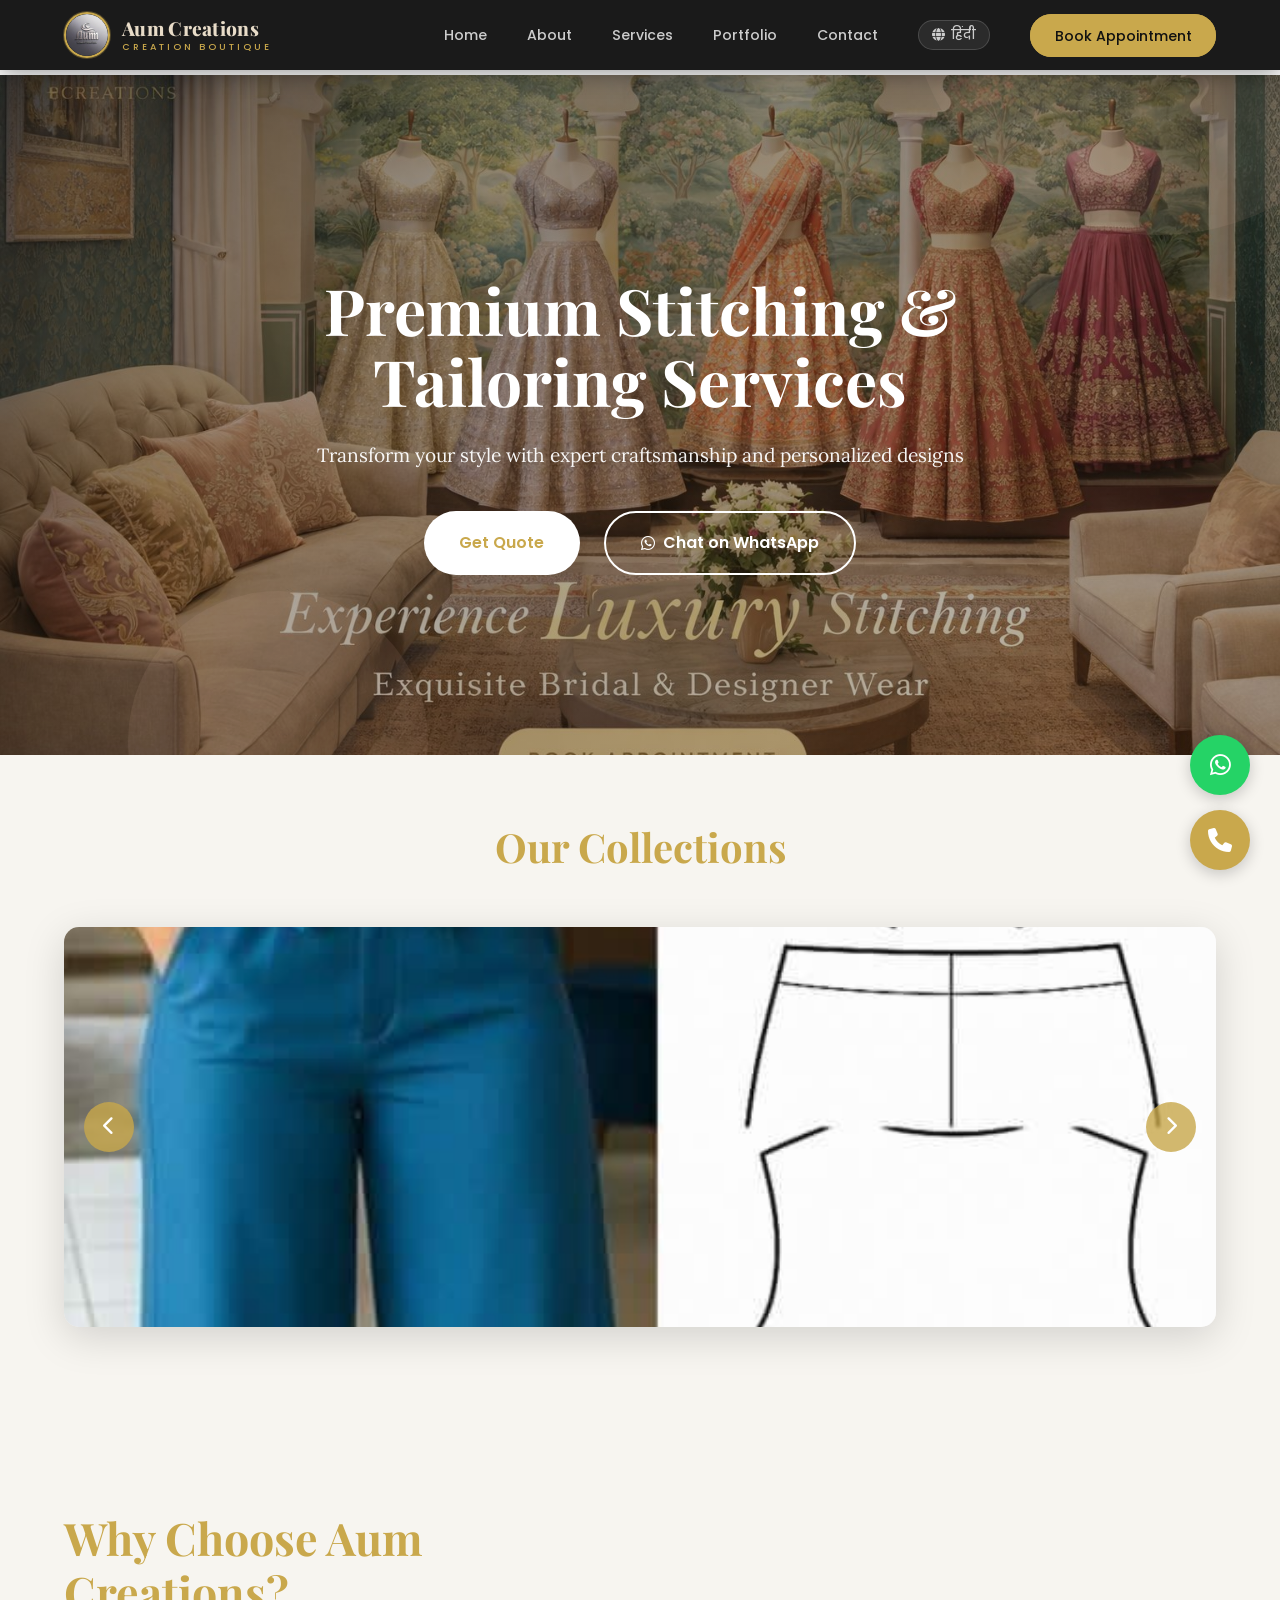
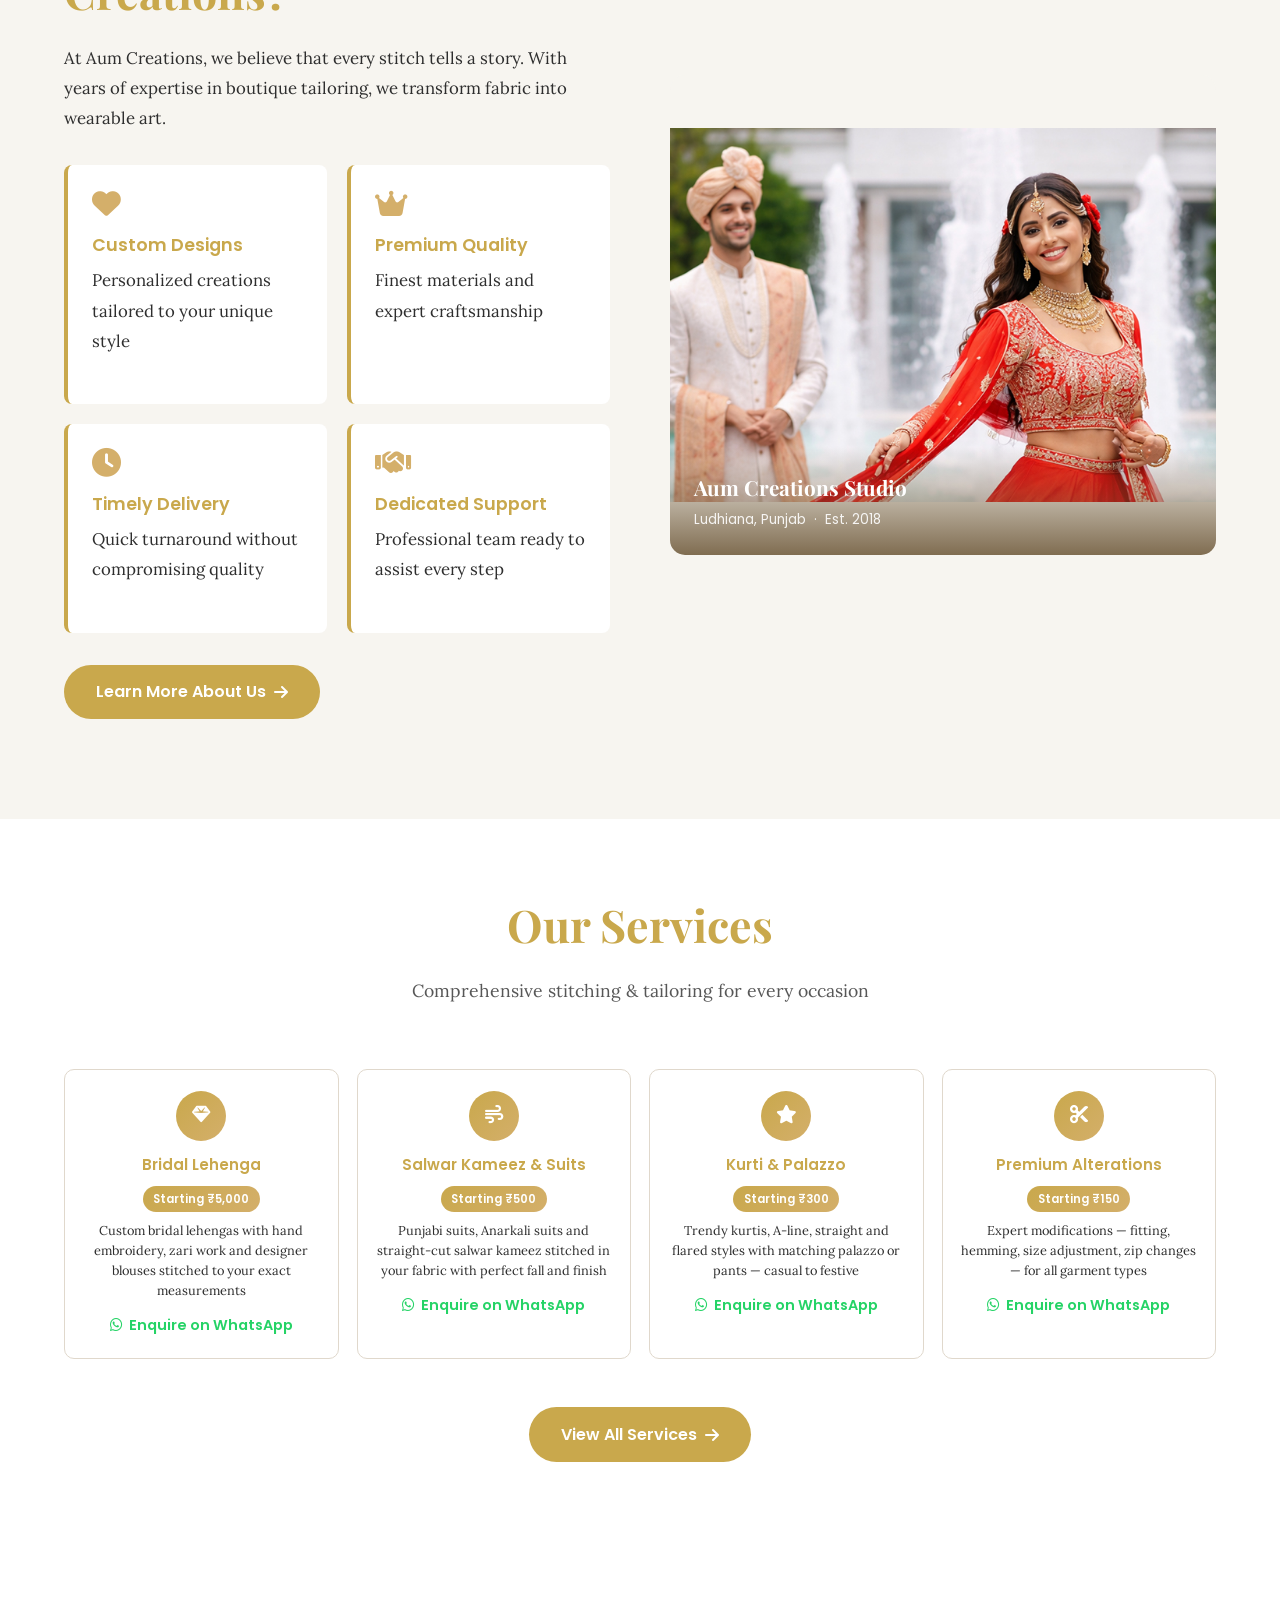
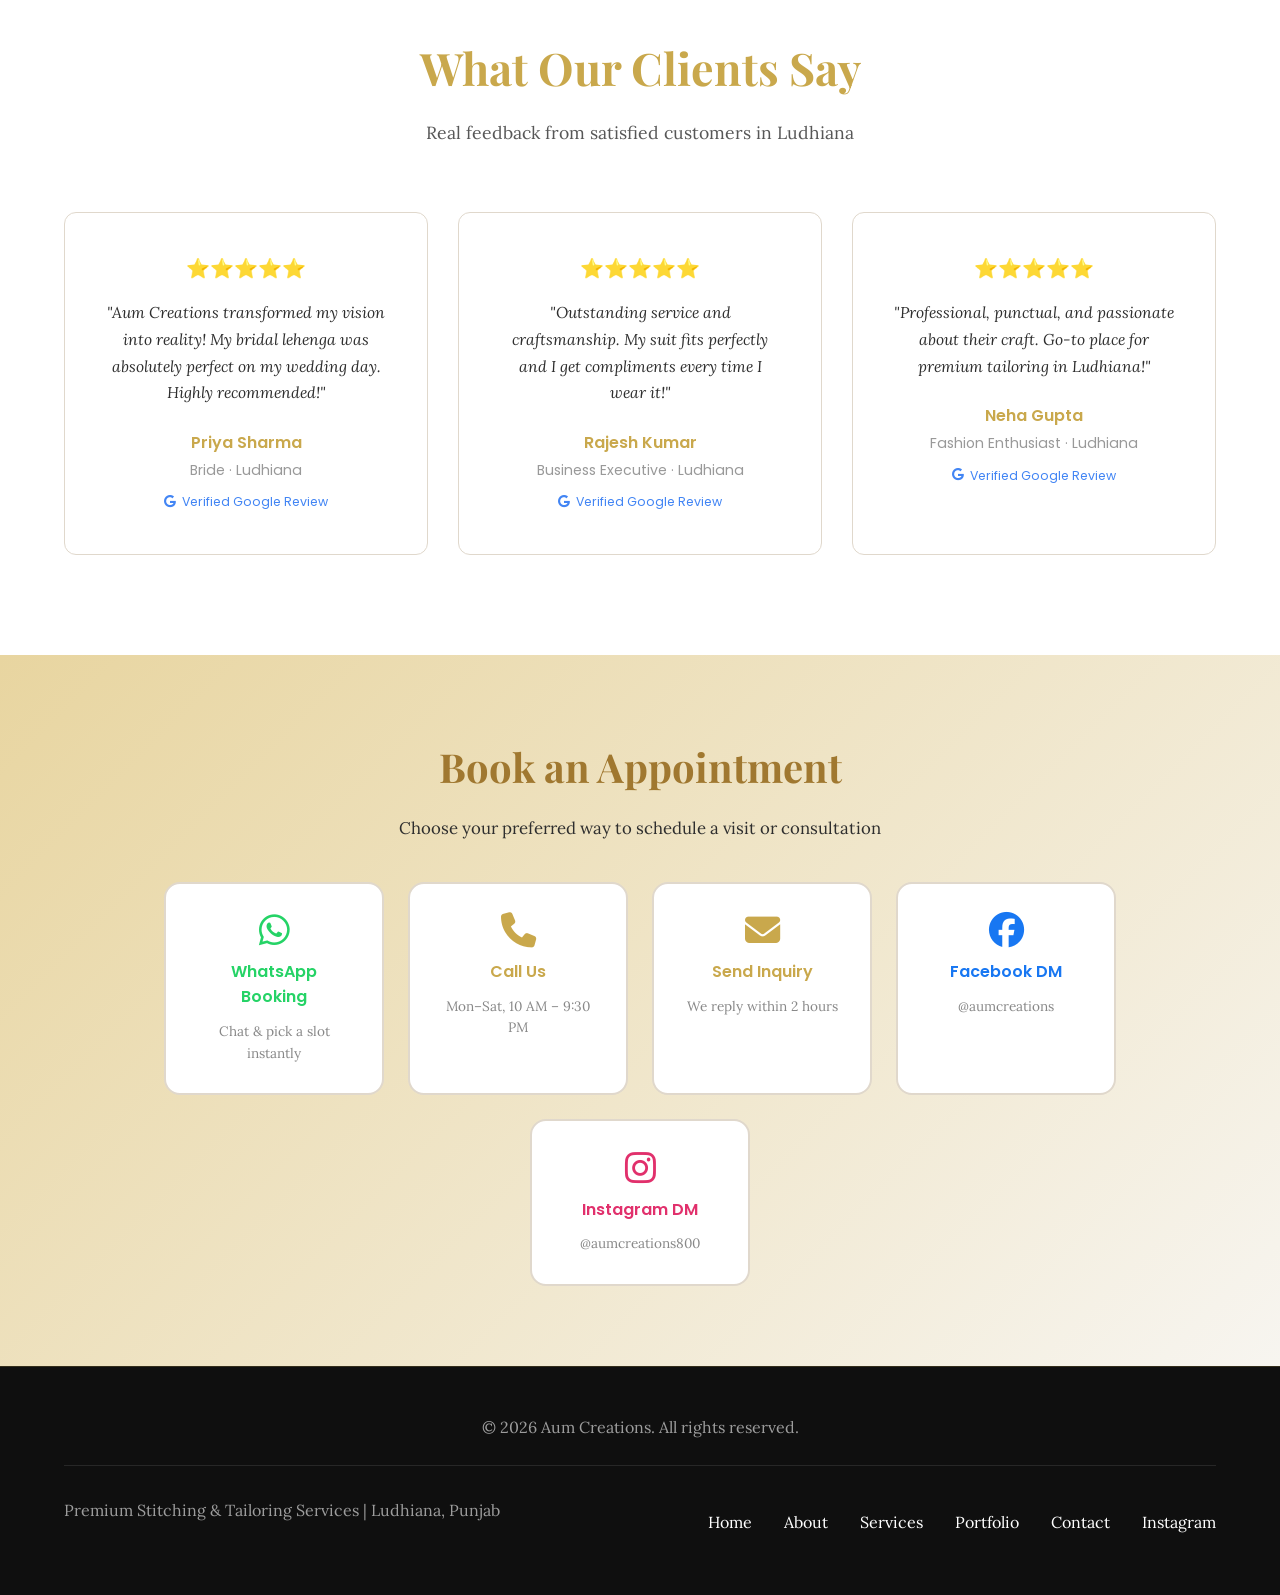
==== commit 4c4474e1: "Update about section image" ====
--- a/templates/index.html
+++ b/templates/index.html
@@ -181,7 +181,7 @@
         <div style="margin-top:2rem"><a href="/about" class="view-all"><span class="en">Learn More About Us</span><span class="hi">हमारे बारे में जानें</span> <i class="fas fa-arrow-right"></i></a></div>
     </div>
     <div class="about-image">
-        <img src="/static/images/bridal-couple.png" alt="Aum Creations bridal collection" loading="lazy">
+        <img src="/static/images/bridal-main.jpg" alt="Aum Creations bridal collection" loading="lazy">
         <div class="about-image-overlay"><h3>Aum Creations Studio</h3><p>Ludhiana, Punjab &nbsp;·&nbsp; Est. 2018</p></div>
     </div>
 </section>
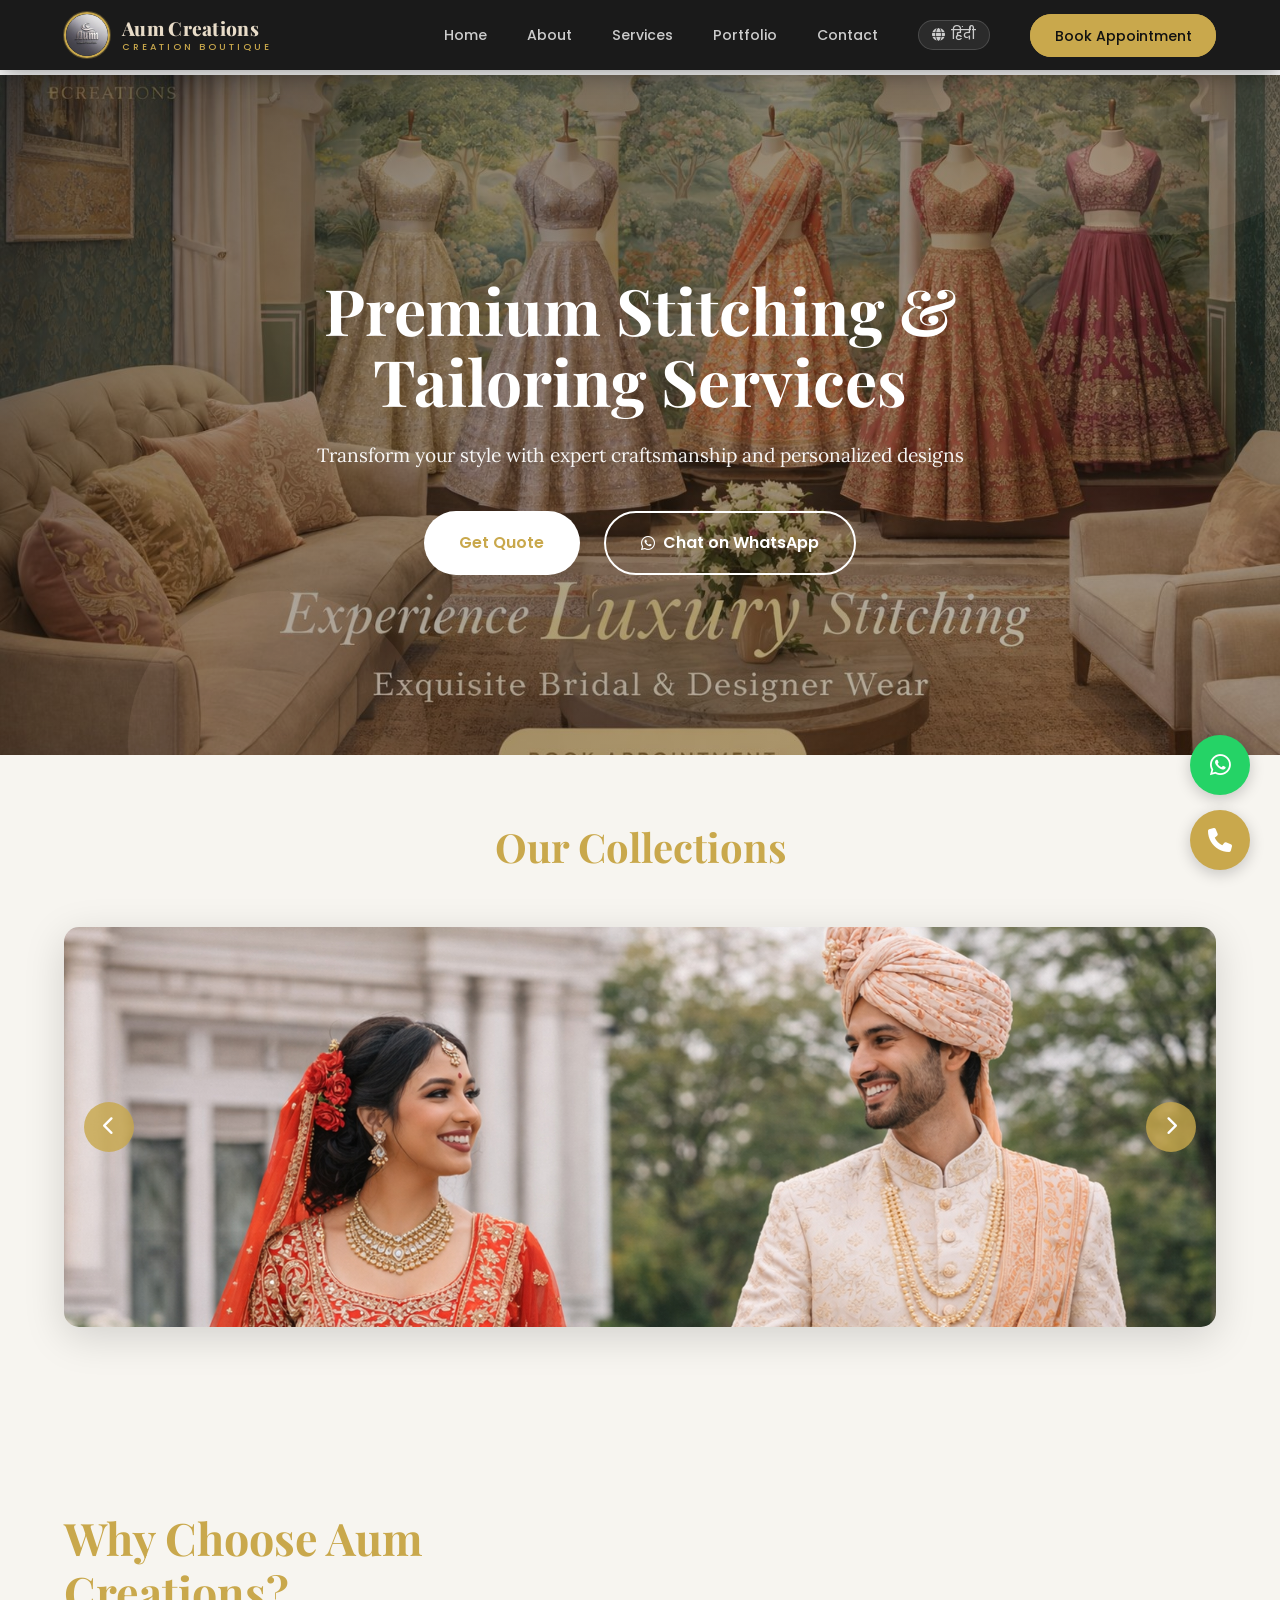
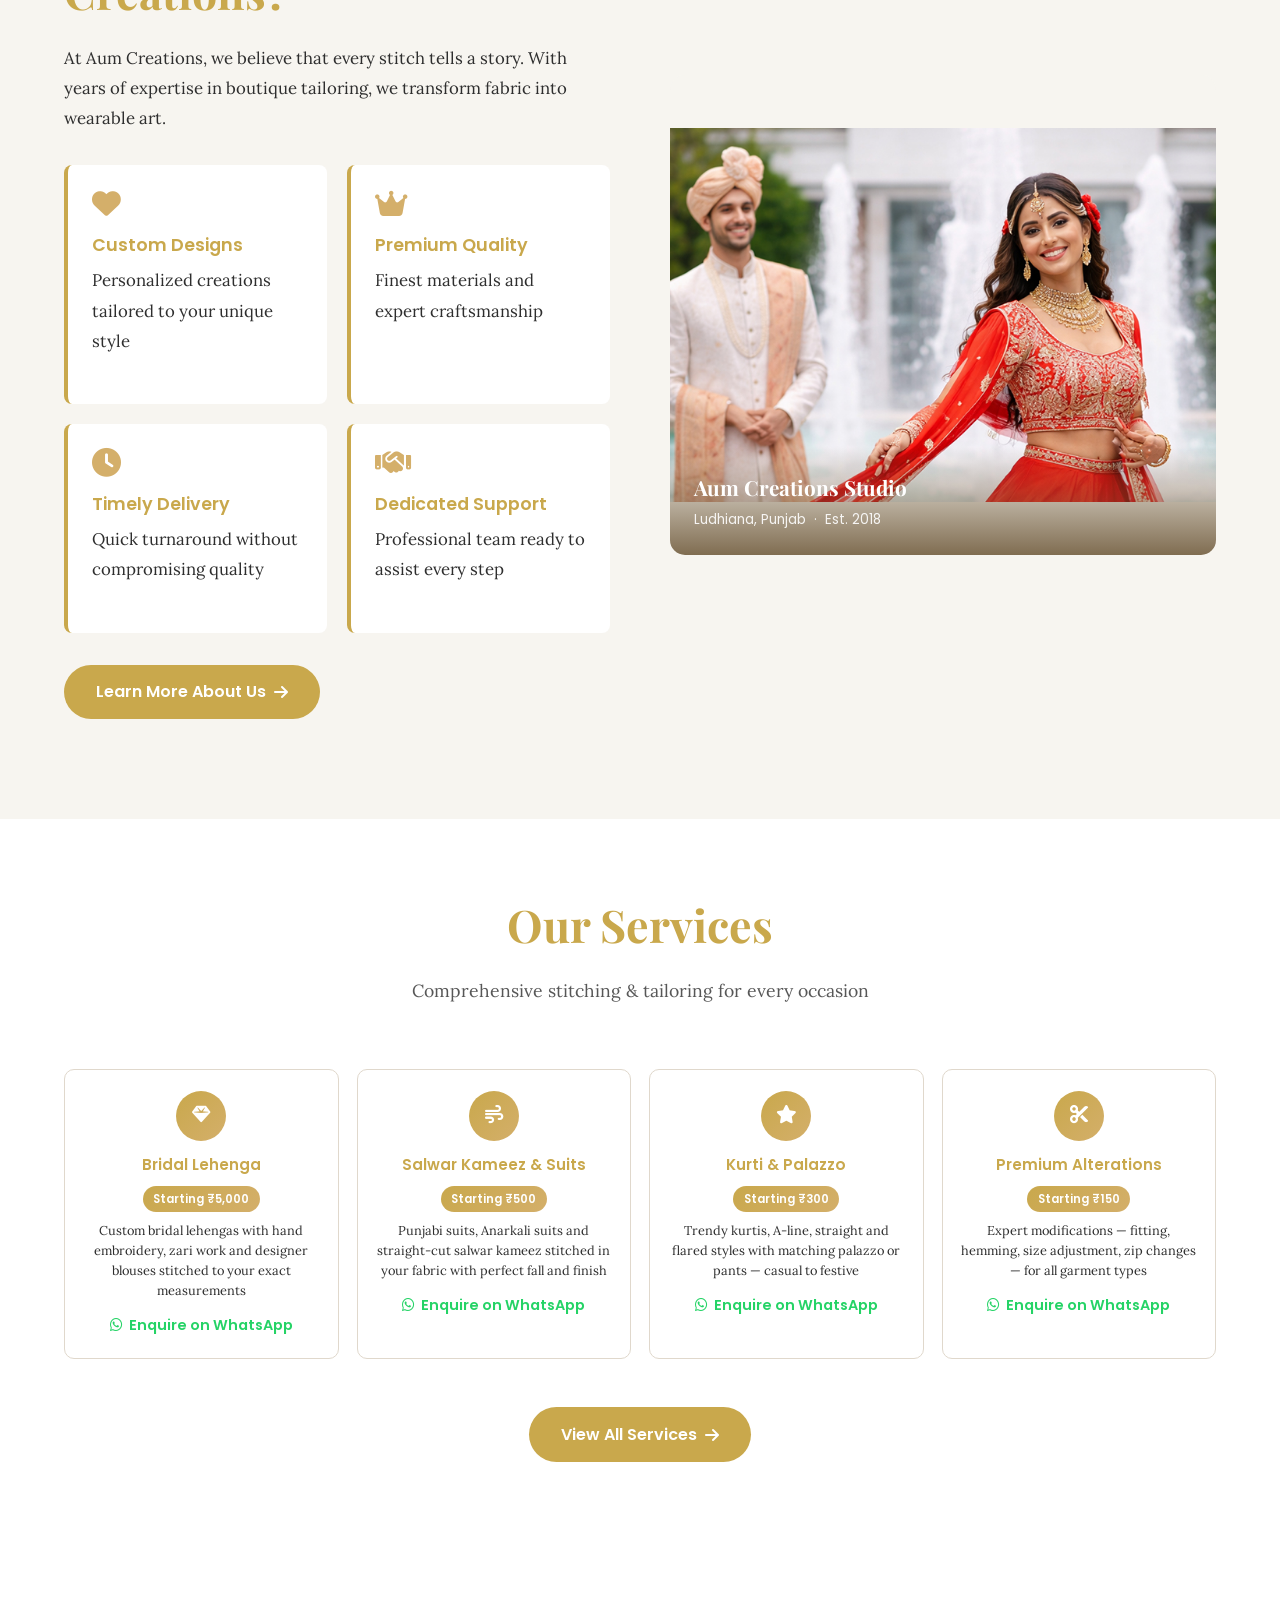
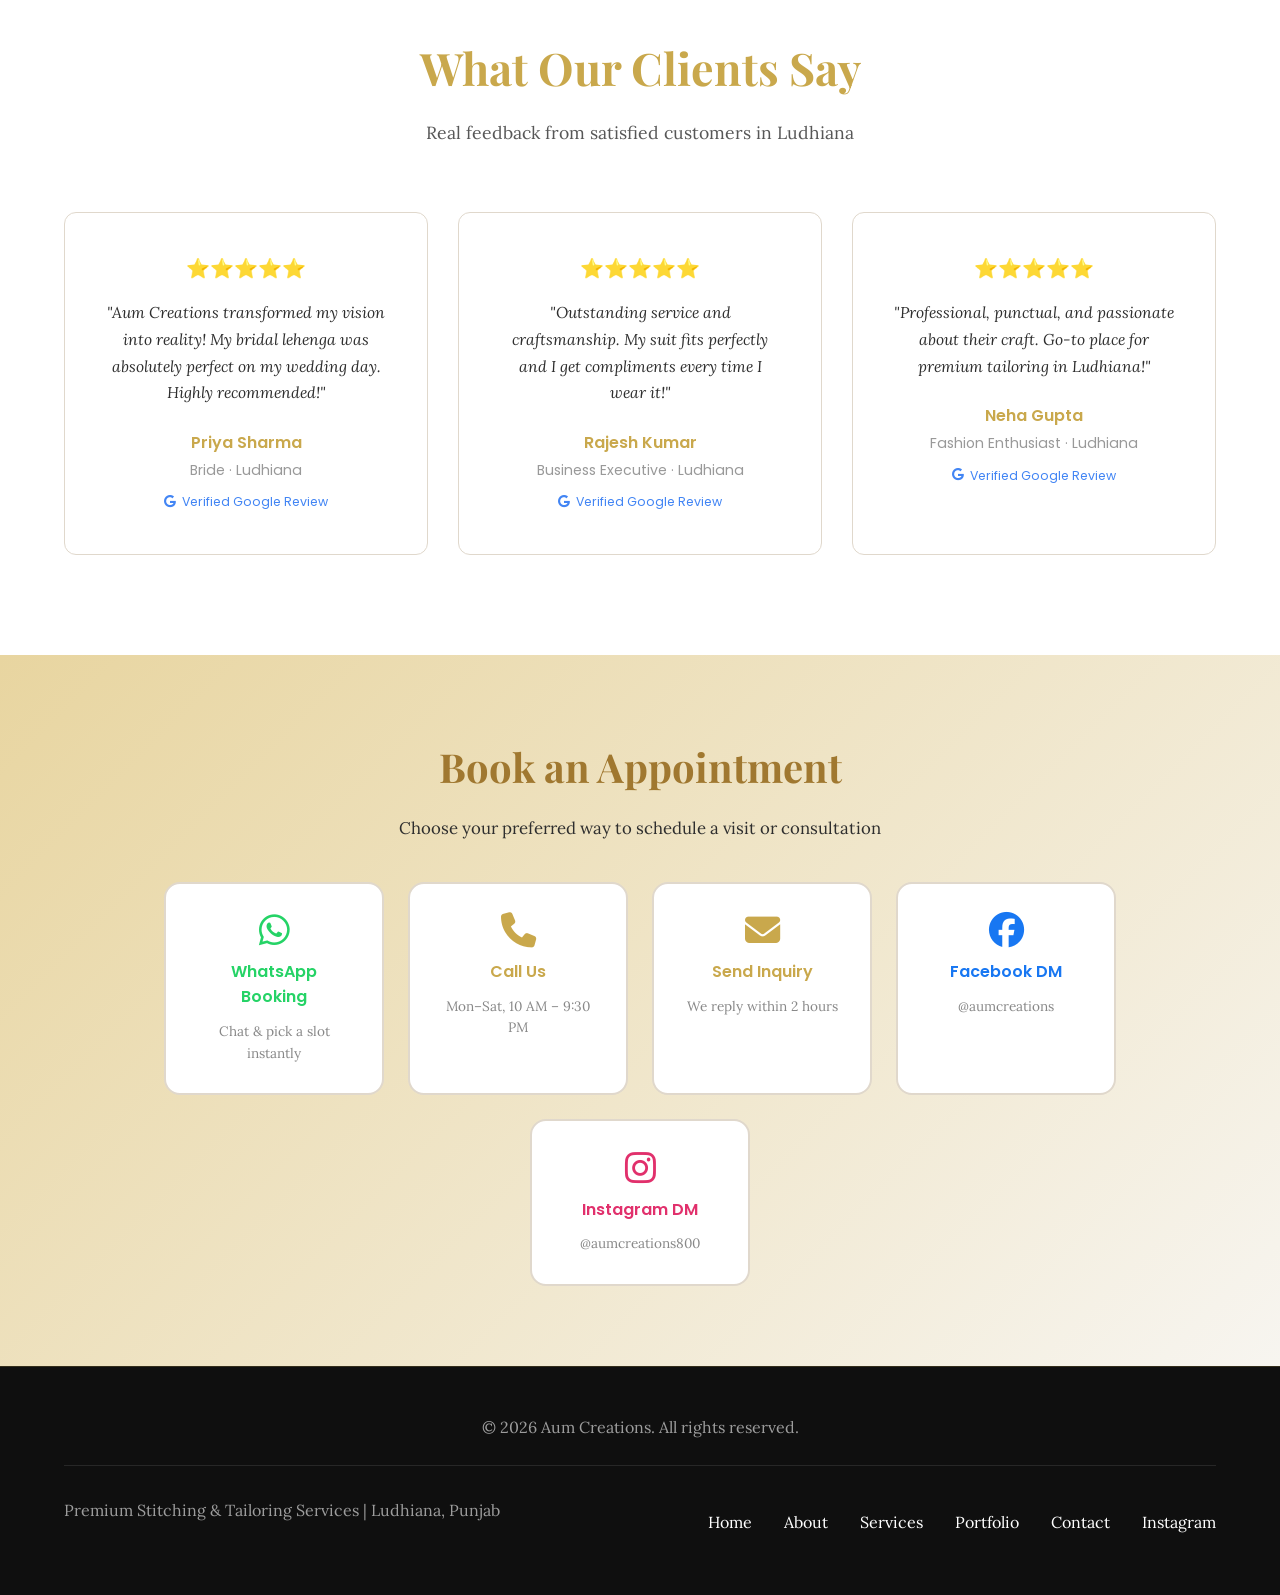
==== commit 0d0b455e: "Replace home slider with new bridal images" ====
--- a/templates/index.html
+++ b/templates/index.html
@@ -91,7 +91,7 @@
         .slider-container{position:relative;width:100%;overflow:hidden;border-radius:15px;box-shadow:0 10px 40px rgba(0,0,0,.15)}
         .slider-wrapper{display:flex;animation:slide 20s infinite linear}
         .slider-item{min-width:100%;height:400px;object-fit:cover;flex-shrink:0}
-        @keyframes slide{0%{transform:translateX(0)}100%{transform:translateX(-300%)}}
+        @keyframes slide{0%{transform:translateX(0)}100%{transform:translateX(-500%)}}
         .slider-wrapper:hover{animation-play-state:paused}
         .slider-nav{position:absolute;top:50%;transform:translateY(-50%);width:100%;display:flex;justify-content:space-between;padding:0 20px;pointer-events:none;z-index:10}
         .slider-btn{background:rgba(201,168,76,.8);color:var(--white);border:none;width:50px;height:50px;border-radius:50%;font-size:1.2rem;cursor:pointer;transition:all .3s;pointer-events:all}
@@ -148,16 +148,15 @@
     </div>
     <div class="slider-container">
         <div class="slider-wrapper" id="sliderWrapper">
-            <img src="/static/images/design1.jpg" alt="Bridal Design 1" class="slider-item" loading="lazy">
-            <img src="/static/images/design2.jpg" alt="Bridal Design 2" class="slider-item" loading="lazy">
-            <img src="/static/images/design3.jpg" alt="Bridal Design 3" class="slider-item" loading="lazy">
-            <img src="/static/images/design4.jpg" alt="Bridal Design 4" class="slider-item" loading="lazy">
-            <img src="/static/images/design5.jpg" alt="Bridal Design 5" class="slider-item" loading="lazy">
-            <img src="/static/images/design6.jpg" alt="Bridal Design 6" class="slider-item" loading="lazy">
-            <!-- Repeat for infinite scroll -->
-            <img src="/static/images/design1.jpg" alt="Bridal Design 1" class="slider-item" loading="lazy">
-            <img src="/static/images/design2.jpg" alt="Bridal Design 2" class="slider-item" loading="lazy">
-            <img src="/static/images/design3.jpg" alt="Bridal Design 3" class="slider-item" loading="lazy">
+            <img src="/static/images/hero-slide1.jpg" alt="Bridal Collection 1" class="slider-item" loading="lazy">
+            <img src="/static/images/hero-slide2.jpg" alt="Bridal Collection 2" class="slider-item" loading="lazy">
+            <img src="/static/images/hero-slide3.jpg" alt="Bridal Collection 3" class="slider-item" loading="lazy">
+            <img src="/static/images/hero-slide4.jpg" alt="Bridal Collection 4" class="slider-item" loading="lazy">
+            <img src="/static/images/hero-slide5.jpg" alt="Bridal Collection 5" class="slider-item" loading="lazy">
+            <!-- duplicates for seamless loop -->
+            <img src="/static/images/hero-slide1.jpg" alt="Bridal Collection 1" class="slider-item" loading="lazy">
+            <img src="/static/images/hero-slide2.jpg" alt="Bridal Collection 2" class="slider-item" loading="lazy">
+            <img src="/static/images/hero-slide3.jpg" alt="Bridal Collection 3" class="slider-item" loading="lazy">
         </div>
         <div class="slider-nav">
             <button class="slider-btn" id="prevBtn" onclick="moveSlider(-1)"><i class="fas fa-chevron-left"></i></button>
